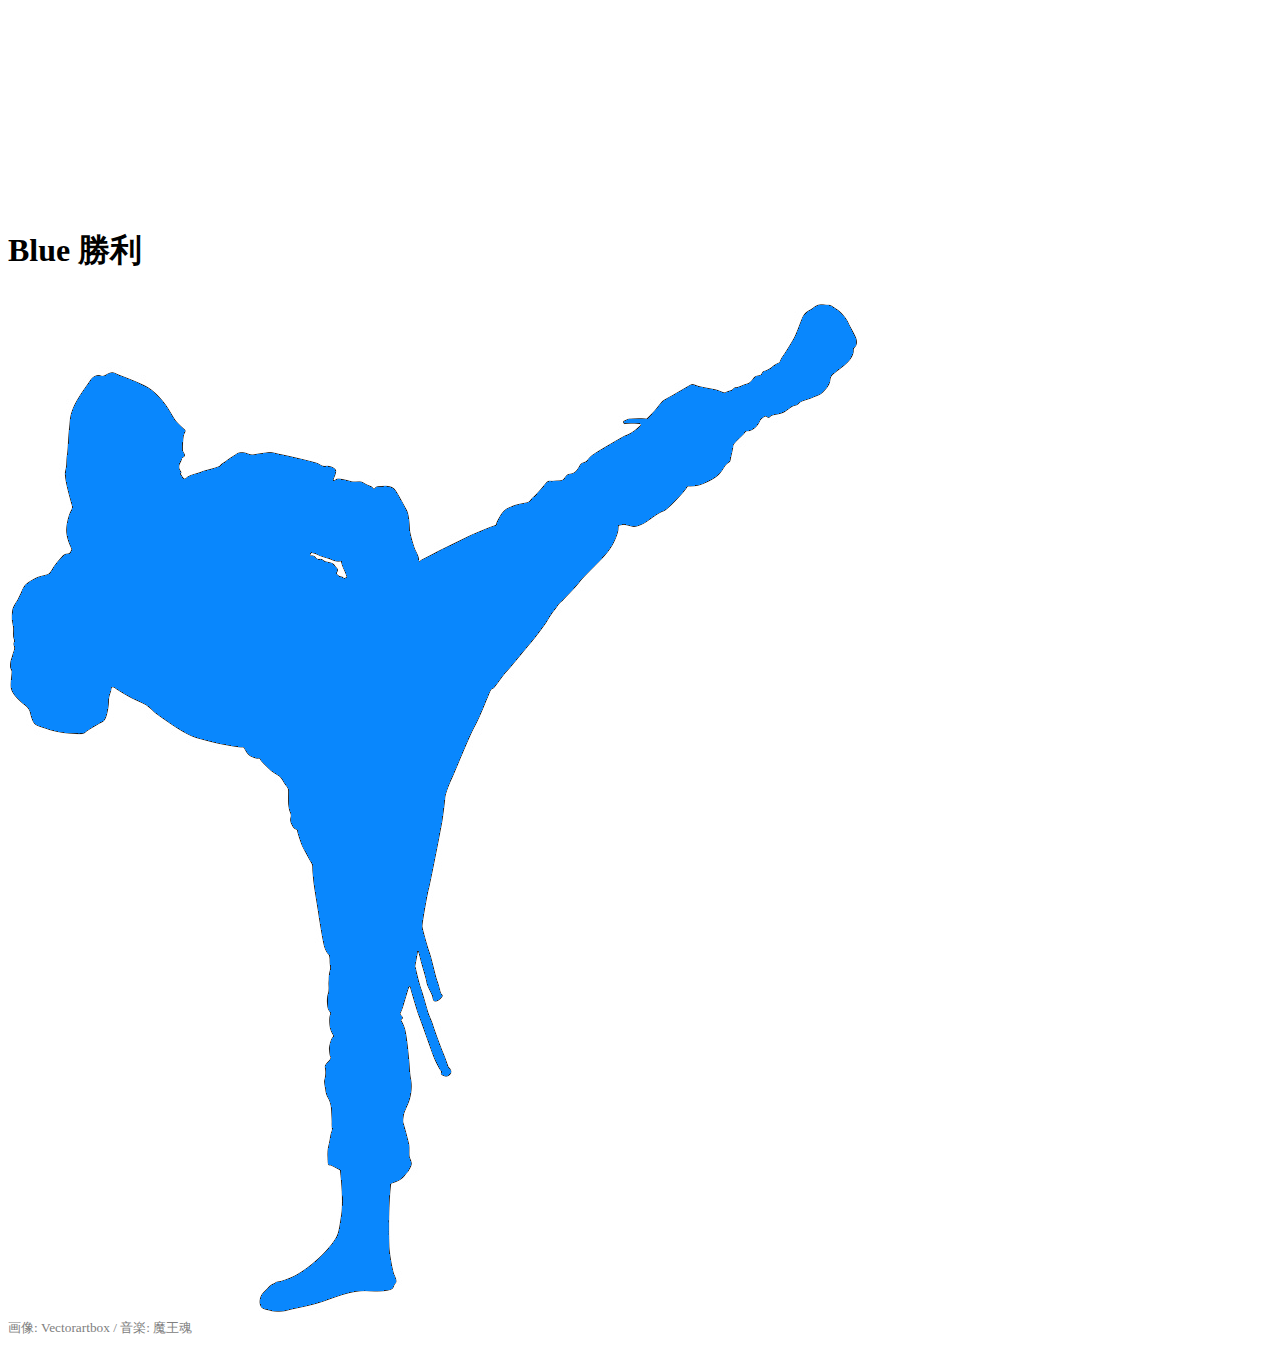
==== slides/bluewin.html @ b16f9ac6 "add win page" ====
<html>
  <head>
    <meta http-equiv="Content-Type" content="text/html; charset=utf-8">
    <script src="https://ajax.googleapis.com/ajax/libs/jquery/1.11.1/jquery.min.js"></script>
    <script src="js/d3.min.js"></script>
    <script src="js/epoch.min.js"></script>
    <link rel="stylesheet" type="text/css" href="css/epoch.min.css">
    <style>
      .gauges .epoch {
        display: inline-block;
      }
    </style>
  </head>
  <body>
    <embed src="sounds/win.mp3" autostart="true" loop="true" height="0" width="0"></embed>
    <div id="area" class="epoch category10" style="height: 200px;"></div>
    <div class="gauges">
      <h1>Blue 勝利</h1>
      <img src="images/ninja_blue.png"/>
    </div>
    <div>
      <small><font color="gray">画像: Vectorartbox / 音楽: 魔王魂</font></small>
    </div>
  </body>
</html>
---- slides/css/epoch.min.css ----
.epoch .axis path,.epoch .axis line{shape-rendering:crispEdges;}.epoch .axis.canvas .tick line{shape-rendering:geometricPrecision;}div#_canvas_css_reference{width:0;height:0;position:absolute;top:-1000px;left:-1000px;}div#_canvas_css_reference svg{position:absolute;width:0;height:0;top:-1000px;left:-1000px;}.epoch{font-family:"Helvetica Neue",Helvetica,Arial,sans-serif;font-size:12pt;}.epoch .axis path,.epoch .axis line{fill:none;stroke:#000;}.epoch .axis .tick text{font-size:9pt;}.epoch .line{fill:none;stroke-width:2px;}.epoch.sparklines .line{stroke-width:1px;}.epoch .area{stroke:none;}.epoch .arc.pie{stroke:#fff;stroke-width:1.5px;}.epoch .arc.pie text{stroke:none;fill:white;font-size:9pt;}.epoch .gauge-labels .value{text-anchor:middle;font-size:140%;fill:#666;}.epoch.gauge-tiny{width:120px;height:90px;}.epoch.gauge-tiny .gauge-labels .value{font-size:80%;}.epoch.gauge-tiny .gauge .arc.outer{stroke-width:2px;}.epoch.gauge-small{width:180px;height:135px;}.epoch.gauge-small .gauge-labels .value{font-size:120%;}.epoch.gauge-small .gauge .arc.outer{stroke-width:3px;}.epoch.gauge-medium{width:240px;height:180px;}.epoch.gauge-medium .gauge .arc.outer{stroke-width:3px;}.epoch.gauge-large{width:320px;height:240px;}.epoch.gauge-large .gauge-labels .value{font-size:180%;}.epoch .gauge .arc.outer{stroke-width:4px;stroke:#666;}.epoch .gauge .arc.inner{stroke-width:1px;stroke:#555;}.epoch .gauge .tick{stroke-width:1px;stroke:#555;}.epoch .gauge .needle{fill:orange;}.epoch .gauge .needle-base{fill:#666;}.epoch div.ref.category1,.epoch.category10 div.ref.category1{background-color:#1f77b4;}.epoch .category1 .line,.epoch.category10 .category1 .line{stroke:#1f77b4;}.epoch .category1 .area,.epoch .category1 .dot,.epoch.category10 .category1 .area,.epoch.category10 .category1 .dot{fill:#1f77b4;stroke:rgba(0, 0, 0, 0);}.epoch .arc.category1 path,.epoch.category10 .arc.category1 path{fill:#1f77b4;}.epoch .bar.category1,.epoch.category10 .bar.category1{fill:#1f77b4;}.epoch div.ref.category2,.epoch.category10 div.ref.category2{background-color:#ff7f0e;}.epoch .category2 .line,.epoch.category10 .category2 .line{stroke:#ff7f0e;}.epoch .category2 .area,.epoch .category2 .dot,.epoch.category10 .category2 .area,.epoch.category10 .category2 .dot{fill:#ff7f0e;stroke:rgba(0, 0, 0, 0);}.epoch .arc.category2 path,.epoch.category10 .arc.category2 path{fill:#ff7f0e;}.epoch .bar.category2,.epoch.category10 .bar.category2{fill:#ff7f0e;}.epoch div.ref.category3,.epoch.category10 div.ref.category3{background-color:#2ca02c;}.epoch .category3 .line,.epoch.category10 .category3 .line{stroke:#2ca02c;}.epoch .category3 .area,.epoch .category3 .dot,.epoch.category10 .category3 .area,.epoch.category10 .category3 .dot{fill:#2ca02c;stroke:rgba(0, 0, 0, 0);}.epoch .arc.category3 path,.epoch.category10 .arc.category3 path{fill:#2ca02c;}.epoch .bar.category3,.epoch.category10 .bar.category3{fill:#2ca02c;}.epoch div.ref.category4,.epoch.category10 div.ref.category4{background-color:#d62728;}.epoch .category4 .line,.epoch.category10 .category4 .line{stroke:#d62728;}.epoch .category4 .area,.epoch .category4 .dot,.epoch.category10 .category4 .area,.epoch.category10 .category4 .dot{fill:#d62728;stroke:rgba(0, 0, 0, 0);}.epoch .arc.category4 path,.epoch.category10 .arc.category4 path{fill:#d62728;}.epoch .bar.category4,.epoch.category10 .bar.category4{fill:#d62728;}.epoch div.ref.category5,.epoch.category10 div.ref.category5{background-color:#9467bd;}.epoch .category5 .line,.epoch.category10 .category5 .line{stroke:#9467bd;}.epoch .category5 .area,.epoch .category5 .dot,.epoch.category10 .category5 .area,.epoch.category10 .category5 .dot{fill:#9467bd;stroke:rgba(0, 0, 0, 0);}.epoch .arc.category5 path,.epoch.category10 .arc.category5 path{fill:#9467bd;}.epoch .bar.category5,.epoch.category10 .bar.category5{fill:#9467bd;}.epoch div.ref.category6,.epoch.category10 div.ref.category6{background-color:#8c564b;}.epoch .category6 .line,.epoch.category10 .category6 .line{stroke:#8c564b;}.epoch .category6 .area,.epoch .category6 .dot,.epoch.category10 .category6 .area,.epoch.category10 .category6 .dot{fill:#8c564b;stroke:rgba(0, 0, 0, 0);}.epoch .arc.category6 path,.epoch.category10 .arc.category6 path{fill:#8c564b;}.epoch .bar.category6,.epoch.category10 .bar.category6{fill:#8c564b;}.epoch div.ref.category7,.epoch.category10 div.ref.category7{background-color:#e377c2;}.epoch .category7 .line,.epoch.category10 .category7 .line{stroke:#e377c2;}.epoch .category7 .area,.epoch .category7 .dot,.epoch.category10 .category7 .area,.epoch.category10 .category7 .dot{fill:#e377c2;stroke:rgba(0, 0, 0, 0);}.epoch .arc.category7 path,.epoch.category10 .arc.category7 path{fill:#e377c2;}.epoch .bar.category7,.epoch.category10 .bar.category7{fill:#e377c2;}.epoch div.ref.category8,.epoch.category10 div.ref.category8{background-color:#7f7f7f;}.epoch .category8 .line,.epoch.category10 .category8 .line{stroke:#7f7f7f;}.epoch .category8 .area,.epoch .category8 .dot,.epoch.category10 .category8 .area,.epoch.category10 .category8 .dot{fill:#7f7f7f;stroke:rgba(0, 0, 0, 0);}.epoch .arc.category8 path,.epoch.category10 .arc.category8 path{fill:#7f7f7f;}.epoch .bar.category8,.epoch.category10 .bar.category8{fill:#7f7f7f;}.epoch div.ref.category9,.epoch.category10 div.ref.category9{background-color:#bcbd22;}.epoch .category9 .line,.epoch.category10 .category9 .line{stroke:#bcbd22;}.epoch .category9 .area,.epoch .category9 .dot,.epoch.category10 .category9 .area,.epoch.category10 .category9 .dot{fill:#bcbd22;stroke:rgba(0, 0, 0, 0);}.epoch .arc.category9 path,.epoch.category10 .arc.category9 path{fill:#bcbd22;}.epoch .bar.category9,.epoch.category10 .bar.category9{fill:#bcbd22;}.epoch div.ref.category10,.epoch.category10 div.ref.category10{background-color:#17becf;}.epoch .category10 .line,.epoch.category10 .category10 .line{stroke:#17becf;}.epoch .category10 .area,.epoch .category10 .dot,.epoch.category10 .category10 .area,.epoch.category10 .category10 .dot{fill:#17becf;stroke:rgba(0, 0, 0, 0);}.epoch .arc.category10 path,.epoch.category10 .arc.category10 path{fill:#17becf;}.epoch .bar.category10,.epoch.category10 .bar.category10{fill:#17becf;}.epoch.category20 div.ref.category1{background-color:#1f77b4;}.epoch.category20 .category1 .line{stroke:#1f77b4;}.epoch.category20 .category1 .area,.epoch.category20 .category1 .dot{fill:#1f77b4;stroke:rgba(0, 0, 0, 0);}.epoch.category20 .arc.category1 path{fill:#1f77b4;}.epoch.category20 .bar.category1{fill:#1f77b4;}.epoch.category20 div.ref.category2{background-color:#aec7e8;}.epoch.category20 .category2 .line{stroke:#aec7e8;}.epoch.category20 .category2 .area,.epoch.category20 .category2 .dot{fill:#aec7e8;stroke:rgba(0, 0, 0, 0);}.epoch.category20 .arc.category2 path{fill:#aec7e8;}.epoch.category20 .bar.category2{fill:#aec7e8;}.epoch.category20 div.ref.category3{background-color:#ff7f0e;}.epoch.category20 .category3 .line{stroke:#ff7f0e;}.epoch.category20 .category3 .area,.epoch.category20 .category3 .dot{fill:#ff7f0e;stroke:rgba(0, 0, 0, 0);}.epoch.category20 .arc.category3 path{fill:#ff7f0e;}.epoch.category20 .bar.category3{fill:#ff7f0e;}.epoch.category20 div.ref.category4{background-color:#ffbb78;}.epoch.category20 .category4 .line{stroke:#ffbb78;}.epoch.category20 .category4 .area,.epoch.category20 .category4 .dot{fill:#ffbb78;stroke:rgba(0, 0, 0, 0);}.epoch.category20 .arc.category4 path{fill:#ffbb78;}.epoch.category20 .bar.category4{fill:#ffbb78;}.epoch.category20 div.ref.category5{background-color:#2ca02c;}.epoch.category20 .category5 .line{stroke:#2ca02c;}.epoch.category20 .category5 .area,.epoch.category20 .category5 .dot{fill:#2ca02c;stroke:rgba(0, 0, 0, 0);}.epoch.category20 .arc.category5 path{fill:#2ca02c;}.epoch.category20 .bar.category5{fill:#2ca02c;}.epoch.category20 div.ref.category6{background-color:#98df8a;}.epoch.category20 .category6 .line{stroke:#98df8a;}.epoch.category20 .category6 .area,.epoch.category20 .category6 .dot{fill:#98df8a;stroke:rgba(0, 0, 0, 0);}.epoch.category20 .arc.category6 path{fill:#98df8a;}.epoch.category20 .bar.category6{fill:#98df8a;}.epoch.category20 div.ref.category7{background-color:#d62728;}.epoch.category20 .category7 .line{stroke:#d62728;}.epoch.category20 .category7 .area,.epoch.category20 .category7 .dot{fill:#d62728;stroke:rgba(0, 0, 0, 0);}.epoch.category20 .arc.category7 path{fill:#d62728;}.epoch.category20 .bar.category7{fill:#d62728;}.epoch.category20 div.ref.category8{background-color:#ff9896;}.epoch.category20 .category8 .line{stroke:#ff9896;}.epoch.category20 .category8 .area,.epoch.category20 .category8 .dot{fill:#ff9896;stroke:rgba(0, 0, 0, 0);}.epoch.category20 .arc.category8 path{fill:#ff9896;}.epoch.category20 .bar.category8{fill:#ff9896;}.epoch.category20 div.ref.category9{background-color:#9467bd;}.epoch.category20 .category9 .line{stroke:#9467bd;}.epoch.category20 .category9 .area,.epoch.category20 .category9 .dot{fill:#9467bd;stroke:rgba(0, 0, 0, 0);}.epoch.category20 .arc.category9 path{fill:#9467bd;}.epoch.category20 .bar.category9{fill:#9467bd;}.epoch.category20 div.ref.category10{background-color:#c5b0d5;}.epoch.category20 .category10 .line{stroke:#c5b0d5;}.epoch.category20 .category10 .area,.epoch.category20 .category10 .dot{fill:#c5b0d5;stroke:rgba(0, 0, 0, 0);}.epoch.category20 .arc.category10 path{fill:#c5b0d5;}.epoch.category20 .bar.category10{fill:#c5b0d5;}.epoch.category20 div.ref.category11{background-color:#8c564b;}.epoch.category20 .category11 .line{stroke:#8c564b;}.epoch.category20 .category11 .area,.epoch.category20 .category11 .dot{fill:#8c564b;stroke:rgba(0, 0, 0, 0);}.epoch.category20 .arc.category11 path{fill:#8c564b;}.epoch.category20 .bar.category11{fill:#8c564b;}.epoch.category20 div.ref.category12{background-color:#c49c94;}.epoch.category20 .category12 .line{stroke:#c49c94;}.epoch.category20 .category12 .area,.epoch.category20 .category12 .dot{fill:#c49c94;stroke:rgba(0, 0, 0, 0);}.epoch.category20 .arc.category12 path{fill:#c49c94;}.epoch.category20 .bar.category12{fill:#c49c94;}.epoch.category20 div.ref.category13{background-color:#e377c2;}.epoch.category20 .category13 .line{stroke:#e377c2;}.epoch.category20 .category13 .area,.epoch.category20 .category13 .dot{fill:#e377c2;stroke:rgba(0, 0, 0, 0);}.epoch.category20 .arc.category13 path{fill:#e377c2;}.epoch.category20 .bar.category13{fill:#e377c2;}.epoch.category20 div.ref.category14{background-color:#f7b6d2;}.epoch.category20 .category14 .line{stroke:#f7b6d2;}.epoch.category20 .category14 .area,.epoch.category20 .category14 .dot{fill:#f7b6d2;stroke:rgba(0, 0, 0, 0);}.epoch.category20 .arc.category14 path{fill:#f7b6d2;}.epoch.category20 .bar.category14{fill:#f7b6d2;}.epoch.category20 div.ref.category15{background-color:#7f7f7f;}.epoch.category20 .category15 .line{stroke:#7f7f7f;}.epoch.category20 .category15 .area,.epoch.category20 .category15 .dot{fill:#7f7f7f;stroke:rgba(0, 0, 0, 0);}.epoch.category20 .arc.category15 path{fill:#7f7f7f;}.epoch.category20 .bar.category15{fill:#7f7f7f;}.epoch.category20 div.ref.category16{background-color:#c7c7c7;}.epoch.category20 .category16 .line{stroke:#c7c7c7;}.epoch.category20 .category16 .area,.epoch.category20 .category16 .dot{fill:#c7c7c7;stroke:rgba(0, 0, 0, 0);}.epoch.category20 .arc.category16 path{fill:#c7c7c7;}.epoch.category20 .bar.category16{fill:#c7c7c7;}.epoch.category20 div.ref.category17{background-color:#bcbd22;}.epoch.category20 .category17 .line{stroke:#bcbd22;}.epoch.category20 .category17 .area,.epoch.category20 .category17 .dot{fill:#bcbd22;stroke:rgba(0, 0, 0, 0);}.epoch.category20 .arc.category17 path{fill:#bcbd22;}.epoch.category20 .bar.category17{fill:#bcbd22;}.epoch.category20 div.ref.category18{background-color:#dbdb8d;}.epoch.category20 .category18 .line{stroke:#dbdb8d;}.epoch.category20 .category18 .area,.epoch.category20 .category18 .dot{fill:#dbdb8d;stroke:rgba(0, 0, 0, 0);}.epoch.category20 .arc.category18 path{fill:#dbdb8d;}.epoch.category20 .bar.category18{fill:#dbdb8d;}.epoch.category20 div.ref.category19{background-color:#17becf;}.epoch.category20 .category19 .line{stroke:#17becf;}.epoch.category20 .category19 .area,.epoch.category20 .category19 .dot{fill:#17becf;stroke:rgba(0, 0, 0, 0);}.epoch.category20 .arc.category19 path{fill:#17becf;}.epoch.category20 .bar.category19{fill:#17becf;}.epoch.category20 div.ref.category20{background-color:#9edae5;}.epoch.category20 .category20 .line{stroke:#9edae5;}.epoch.category20 .category20 .area,.epoch.category20 .category20 .dot{fill:#9edae5;stroke:rgba(0, 0, 0, 0);}.epoch.category20 .arc.category20 path{fill:#9edae5;}.epoch.category20 .bar.category20{fill:#9edae5;}.epoch.category20b div.ref.category1{background-color:#393b79;}.epoch.category20b .category1 .line{stroke:#393b79;}.epoch.category20b .category1 .area,.epoch.category20b .category1 .dot{fill:#393b79;stroke:rgba(0, 0, 0, 0);}.epoch.category20b .arc.category1 path{fill:#393b79;}.epoch.category20b .bar.category1{fill:#393b79;}.epoch.category20b div.ref.category2{background-color:#5254a3;}.epoch.category20b .category2 .line{stroke:#5254a3;}.epoch.category20b .category2 .area,.epoch.category20b .category2 .dot{fill:#5254a3;stroke:rgba(0, 0, 0, 0);}.epoch.category20b .arc.category2 path{fill:#5254a3;}.epoch.category20b .bar.category2{fill:#5254a3;}.epoch.category20b div.ref.category3{background-color:#6b6ecf;}.epoch.category20b .category3 .line{stroke:#6b6ecf;}.epoch.category20b .category3 .area,.epoch.category20b .category3 .dot{fill:#6b6ecf;stroke:rgba(0, 0, 0, 0);}.epoch.category20b .arc.category3 path{fill:#6b6ecf;}.epoch.category20b .bar.category3{fill:#6b6ecf;}.epoch.category20b div.ref.category4{background-color:#9c9ede;}.epoch.category20b .category4 .line{stroke:#9c9ede;}.epoch.category20b .category4 .area,.epoch.category20b .category4 .dot{fill:#9c9ede;stroke:rgba(0, 0, 0, 0);}.epoch.category20b .arc.category4 path{fill:#9c9ede;}.epoch.category20b .bar.category4{fill:#9c9ede;}.epoch.category20b div.ref.category5{background-color:#637939;}.epoch.category20b .category5 .line{stroke:#637939;}.epoch.category20b .category5 .area,.epoch.category20b .category5 .dot{fill:#637939;stroke:rgba(0, 0, 0, 0);}.epoch.category20b .arc.category5 path{fill:#637939;}.epoch.category20b .bar.category5{fill:#637939;}.epoch.category20b div.ref.category6{background-color:#8ca252;}.epoch.category20b .category6 .line{stroke:#8ca252;}.epoch.category20b .category6 .area,.epoch.category20b .category6 .dot{fill:#8ca252;stroke:rgba(0, 0, 0, 0);}.epoch.category20b .arc.category6 path{fill:#8ca252;}.epoch.category20b .bar.category6{fill:#8ca252;}.epoch.category20b div.ref.category7{background-color:#b5cf6b;}.epoch.category20b .category7 .line{stroke:#b5cf6b;}.epoch.category20b .category7 .area,.epoch.category20b .category7 .dot{fill:#b5cf6b;stroke:rgba(0, 0, 0, 0);}.epoch.category20b .arc.category7 path{fill:#b5cf6b;}.epoch.category20b .bar.category7{fill:#b5cf6b;}.epoch.category20b div.ref.category8{background-color:#cedb9c;}.epoch.category20b .category8 .line{stroke:#cedb9c;}.epoch.category20b .category8 .area,.epoch.category20b .category8 .dot{fill:#cedb9c;stroke:rgba(0, 0, 0, 0);}.epoch.category20b .arc.category8 path{fill:#cedb9c;}.epoch.category20b .bar.category8{fill:#cedb9c;}.epoch.category20b div.ref.category9{background-color:#8c6d31;}.epoch.category20b .category9 .line{stroke:#8c6d31;}.epoch.category20b .category9 .area,.epoch.category20b .category9 .dot{fill:#8c6d31;stroke:rgba(0, 0, 0, 0);}.epoch.category20b .arc.category9 path{fill:#8c6d31;}.epoch.category20b .bar.category9{fill:#8c6d31;}.epoch.category20b div.ref.category10{background-color:#bd9e39;}.epoch.category20b .category10 .line{stroke:#bd9e39;}.epoch.category20b .category10 .area,.epoch.category20b .category10 .dot{fill:#bd9e39;stroke:rgba(0, 0, 0, 0);}.epoch.category20b .arc.category10 path{fill:#bd9e39;}.epoch.category20b .bar.category10{fill:#bd9e39;}.epoch.category20b div.ref.category11{background-color:#e7ba52;}.epoch.category20b .category11 .line{stroke:#e7ba52;}.epoch.category20b .category11 .area,.epoch.category20b .category11 .dot{fill:#e7ba52;stroke:rgba(0, 0, 0, 0);}.epoch.category20b .arc.category11 path{fill:#e7ba52;}.epoch.category20b .bar.category11{fill:#e7ba52;}.epoch.category20b div.ref.category12{background-color:#e7cb94;}.epoch.category20b .category12 .line{stroke:#e7cb94;}.epoch.category20b .category12 .area,.epoch.category20b .category12 .dot{fill:#e7cb94;stroke:rgba(0, 0, 0, 0);}.epoch.category20b .arc.category12 path{fill:#e7cb94;}.epoch.category20b .bar.category12{fill:#e7cb94;}.epoch.category20b div.ref.category13{background-color:#843c39;}.epoch.category20b .category13 .line{stroke:#843c39;}.epoch.category20b .category13 .area,.epoch.category20b .category13 .dot{fill:#843c39;stroke:rgba(0, 0, 0, 0);}.epoch.category20b .arc.category13 path{fill:#843c39;}.epoch.category20b .bar.category13{fill:#843c39;}.epoch.category20b div.ref.category14{background-color:#ad494a;}.epoch.category20b .category14 .line{stroke:#ad494a;}.epoch.category20b .category14 .area,.epoch.category20b .category14 .dot{fill:#ad494a;stroke:rgba(0, 0, 0, 0);}.epoch.category20b .arc.category14 path{fill:#ad494a;}.epoch.category20b .bar.category14{fill:#ad494a;}.epoch.category20b div.ref.category15{background-color:#d6616b;}.epoch.category20b .category15 .line{stroke:#d6616b;}.epoch.category20b .category15 .area,.epoch.category20b .category15 .dot{fill:#d6616b;stroke:rgba(0, 0, 0, 0);}.epoch.category20b .arc.category15 path{fill:#d6616b;}.epoch.category20b .bar.category15{fill:#d6616b;}.epoch.category20b div.ref.category16{background-color:#e7969c;}.epoch.category20b .category16 .line{stroke:#e7969c;}.epoch.category20b .category16 .area,.epoch.category20b .category16 .dot{fill:#e7969c;stroke:rgba(0, 0, 0, 0);}.epoch.category20b .arc.category16 path{fill:#e7969c;}.epoch.category20b .bar.category16{fill:#e7969c;}.epoch.category20b div.ref.category17{background-color:#7b4173;}.epoch.category20b .category17 .line{stroke:#7b4173;}.epoch.category20b .category17 .area,.epoch.category20b .category17 .dot{fill:#7b4173;stroke:rgba(0, 0, 0, 0);}.epoch.category20b .arc.category17 path{fill:#7b4173;}.epoch.category20b .bar.category17{fill:#7b4173;}.epoch.category20b div.ref.category18{background-color:#a55194;}.epoch.category20b .category18 .line{stroke:#a55194;}.epoch.category20b .category18 .area,.epoch.category20b .category18 .dot{fill:#a55194;stroke:rgba(0, 0, 0, 0);}.epoch.category20b .arc.category18 path{fill:#a55194;}.epoch.category20b .bar.category18{fill:#a55194;}.epoch.category20b div.ref.category19{background-color:#ce6dbd;}.epoch.category20b .category19 .line{stroke:#ce6dbd;}.epoch.category20b .category19 .area,.epoch.category20b .category19 .dot{fill:#ce6dbd;stroke:rgba(0, 0, 0, 0);}.epoch.category20b .arc.category19 path{fill:#ce6dbd;}.epoch.category20b .bar.category19{fill:#ce6dbd;}.epoch.category20b div.ref.category20{background-color:#de9ed6;}.epoch.category20b .category20 .line{stroke:#de9ed6;}.epoch.category20b .category20 .area,.epoch.category20b .category20 .dot{fill:#de9ed6;stroke:rgba(0, 0, 0, 0);}.epoch.category20b .arc.category20 path{fill:#de9ed6;}.epoch.category20b .bar.category20{fill:#de9ed6;}.epoch.category20c div.ref.category1{background-color:#3182bd;}.epoch.category20c .category1 .line{stroke:#3182bd;}.epoch.category20c .category1 .area,.epoch.category20c .category1 .dot{fill:#3182bd;stroke:rgba(0, 0, 0, 0);}.epoch.category20c .arc.category1 path{fill:#3182bd;}.epoch.category20c .bar.category1{fill:#3182bd;}.epoch.category20c div.ref.category2{background-color:#6baed6;}.epoch.category20c .category2 .line{stroke:#6baed6;}.epoch.category20c .category2 .area,.epoch.category20c .category2 .dot{fill:#6baed6;stroke:rgba(0, 0, 0, 0);}.epoch.category20c .arc.category2 path{fill:#6baed6;}.epoch.category20c .bar.category2{fill:#6baed6;}.epoch.category20c div.ref.category3{background-color:#9ecae1;}.epoch.category20c .category3 .line{stroke:#9ecae1;}.epoch.category20c .category3 .area,.epoch.category20c .category3 .dot{fill:#9ecae1;stroke:rgba(0, 0, 0, 0);}.epoch.category20c .arc.category3 path{fill:#9ecae1;}.epoch.category20c .bar.category3{fill:#9ecae1;}.epoch.category20c div.ref.category4{background-color:#c6dbef;}.epoch.category20c .category4 .line{stroke:#c6dbef;}.epoch.category20c .category4 .area,.epoch.category20c .category4 .dot{fill:#c6dbef;stroke:rgba(0, 0, 0, 0);}.epoch.category20c .arc.category4 path{fill:#c6dbef;}.epoch.category20c .bar.category4{fill:#c6dbef;}.epoch.category20c div.ref.category5{background-color:#e6550d;}.epoch.category20c .category5 .line{stroke:#e6550d;}.epoch.category20c .category5 .area,.epoch.category20c .category5 .dot{fill:#e6550d;stroke:rgba(0, 0, 0, 0);}.epoch.category20c .arc.category5 path{fill:#e6550d;}.epoch.category20c .bar.category5{fill:#e6550d;}.epoch.category20c div.ref.category6{background-color:#fd8d3c;}.epoch.category20c .category6 .line{stroke:#fd8d3c;}.epoch.category20c .category6 .area,.epoch.category20c .category6 .dot{fill:#fd8d3c;stroke:rgba(0, 0, 0, 0);}.epoch.category20c .arc.category6 path{fill:#fd8d3c;}.epoch.category20c .bar.category6{fill:#fd8d3c;}.epoch.category20c div.ref.category7{background-color:#fdae6b;}.epoch.category20c .category7 .line{stroke:#fdae6b;}.epoch.category20c .category7 .area,.epoch.category20c .category7 .dot{fill:#fdae6b;stroke:rgba(0, 0, 0, 0);}.epoch.category20c .arc.category7 path{fill:#fdae6b;}.epoch.category20c .bar.category7{fill:#fdae6b;}.epoch.category20c div.ref.category8{background-color:#fdd0a2;}.epoch.category20c .category8 .line{stroke:#fdd0a2;}.epoch.category20c .category8 .area,.epoch.category20c .category8 .dot{fill:#fdd0a2;stroke:rgba(0, 0, 0, 0);}.epoch.category20c .arc.category8 path{fill:#fdd0a2;}.epoch.category20c .bar.category8{fill:#fdd0a2;}.epoch.category20c div.ref.category9{background-color:#31a354;}.epoch.category20c .category9 .line{stroke:#31a354;}.epoch.category20c .category9 .area,.epoch.category20c .category9 .dot{fill:#31a354;stroke:rgba(0, 0, 0, 0);}.epoch.category20c .arc.category9 path{fill:#31a354;}.epoch.category20c .bar.category9{fill:#31a354;}.epoch.category20c div.ref.category10{background-color:#74c476;}.epoch.category20c .category10 .line{stroke:#74c476;}.epoch.category20c .category10 .area,.epoch.category20c .category10 .dot{fill:#74c476;stroke:rgba(0, 0, 0, 0);}.epoch.category20c .arc.category10 path{fill:#74c476;}.epoch.category20c .bar.category10{fill:#74c476;}.epoch.category20c div.ref.category11{background-color:#a1d99b;}.epoch.category20c .category11 .line{stroke:#a1d99b;}.epoch.category20c .category11 .area,.epoch.category20c .category11 .dot{fill:#a1d99b;stroke:rgba(0, 0, 0, 0);}.epoch.category20c .arc.category11 path{fill:#a1d99b;}.epoch.category20c .bar.category11{fill:#a1d99b;}.epoch.category20c div.ref.category12{background-color:#c7e9c0;}.epoch.category20c .category12 .line{stroke:#c7e9c0;}.epoch.category20c .category12 .area,.epoch.category20c .category12 .dot{fill:#c7e9c0;stroke:rgba(0, 0, 0, 0);}.epoch.category20c .arc.category12 path{fill:#c7e9c0;}.epoch.category20c .bar.category12{fill:#c7e9c0;}.epoch.category20c div.ref.category13{background-color:#756bb1;}.epoch.category20c .category13 .line{stroke:#756bb1;}.epoch.category20c .category13 .area,.epoch.category20c .category13 .dot{fill:#756bb1;stroke:rgba(0, 0, 0, 0);}.epoch.category20c .arc.category13 path{fill:#756bb1;}.epoch.category20c .bar.category13{fill:#756bb1;}.epoch.category20c div.ref.category14{background-color:#9e9ac8;}.epoch.category20c .category14 .line{stroke:#9e9ac8;}.epoch.category20c .category14 .area,.epoch.category20c .category14 .dot{fill:#9e9ac8;stroke:rgba(0, 0, 0, 0);}.epoch.category20c .arc.category14 path{fill:#9e9ac8;}.epoch.category20c .bar.category14{fill:#9e9ac8;}.epoch.category20c div.ref.category15{background-color:#bcbddc;}.epoch.category20c .category15 .line{stroke:#bcbddc;}.epoch.category20c .category15 .area,.epoch.category20c .category15 .dot{fill:#bcbddc;stroke:rgba(0, 0, 0, 0);}.epoch.category20c .arc.category15 path{fill:#bcbddc;}.epoch.category20c .bar.category15{fill:#bcbddc;}.epoch.category20c div.ref.category16{background-color:#dadaeb;}.epoch.category20c .category16 .line{stroke:#dadaeb;}.epoch.category20c .category16 .area,.epoch.category20c .category16 .dot{fill:#dadaeb;stroke:rgba(0, 0, 0, 0);}.epoch.category20c .arc.category16 path{fill:#dadaeb;}.epoch.category20c .bar.category16{fill:#dadaeb;}.epoch.category20c div.ref.category17{background-color:#636363;}.epoch.category20c .category17 .line{stroke:#636363;}.epoch.category20c .category17 .area,.epoch.category20c .category17 .dot{fill:#636363;stroke:rgba(0, 0, 0, 0);}.epoch.category20c .arc.category17 path{fill:#636363;}.epoch.category20c .bar.category17{fill:#636363;}.epoch.category20c div.ref.category18{background-color:#969696;}.epoch.category20c .category18 .line{stroke:#969696;}.epoch.category20c .category18 .area,.epoch.category20c .category18 .dot{fill:#969696;stroke:rgba(0, 0, 0, 0);}.epoch.category20c .arc.category18 path{fill:#969696;}.epoch.category20c .bar.category18{fill:#969696;}.epoch.category20c div.ref.category19{background-color:#bdbdbd;}.epoch.category20c .category19 .line{stroke:#bdbdbd;}.epoch.category20c .category19 .area,.epoch.category20c .category19 .dot{fill:#bdbdbd;stroke:rgba(0, 0, 0, 0);}.epoch.category20c .arc.category19 path{fill:#bdbdbd;}.epoch.category20c .bar.category19{fill:#bdbdbd;}.epoch.category20c div.ref.category20{background-color:#d9d9d9;}.epoch.category20c .category20 .line{stroke:#d9d9d9;}.epoch.category20c .category20 .area,.epoch.category20c .category20 .dot{fill:#d9d9d9;stroke:rgba(0, 0, 0, 0);}.epoch.category20c .arc.category20 path{fill:#d9d9d9;}.epoch.category20c .bar.category20{fill:#d9d9d9;}.epoch .category1 .bucket,.epoch.heatmap5 .category1 .bucket{fill:#1f77b4;}.epoch .category2 .bucket,.epoch.heatmap5 .category2 .bucket{fill:#2ca02c;}.epoch .category3 .bucket,.epoch.heatmap5 .category3 .bucket{fill:#d62728;}.epoch .category4 .bucket,.epoch.heatmap5 .category4 .bucket{fill:#8c564b;}.epoch .category5 .bucket,.epoch.heatmap5 .category5 .bucket{fill:#7f7f7f;}.epoch-theme-dark .epoch .axis path,.epoch-theme-dark .epoch .axis line{stroke:#d0d0d0;}.epoch-theme-dark .epoch .axis .tick text{fill:#d0d0d0;}.epoch-theme-dark .arc.pie{stroke:#333;}.epoch-theme-dark .arc.pie text{fill:#333;}.epoch-theme-dark .epoch .gauge-labels .value{fill:#BBB;}.epoch-theme-dark .epoch .gauge .arc.outer{stroke:#999;}.epoch-theme-dark .epoch .gauge .arc.inner{stroke:#AAA;}.epoch-theme-dark .epoch .gauge .tick{stroke:#AAA;}.epoch-theme-dark .epoch .gauge .needle{fill:#F3DE88;}.epoch-theme-dark .epoch .gauge .needle-base{fill:#999;}.epoch-theme-dark .epoch div.ref.category1,.epoch-theme-dark .epoch.category10 div.ref.category1{background-color:#909CFF;}.epoch-theme-dark .epoch .category1 .line,.epoch-theme-dark .epoch.category10 .category1 .line{stroke:#909CFF;}.epoch-theme-dark .epoch .category1 .area,.epoch-theme-dark .epoch .category1 .dot,.epoch-theme-dark .epoch.category10 .category1 .area,.epoch-theme-dark .epoch.category10 .category1 .dot{fill:#909CFF;stroke:rgba(0, 0, 0, 0);}.epoch-theme-dark .epoch .arc.category1 path,.epoch-theme-dark .epoch.category10 .arc.category1 path{fill:#909CFF;}.epoch-theme-dark .epoch .bar.category1,.epoch-theme-dark .epoch.category10 .bar.category1{fill:#909CFF;}.epoch-theme-dark .epoch div.ref.category2,.epoch-theme-dark .epoch.category10 div.ref.category2{background-color:#FFAC89;}.epoch-theme-dark .epoch .category2 .line,.epoch-theme-dark .epoch.category10 .category2 .line{stroke:#FFAC89;}.epoch-theme-dark .epoch .category2 .area,.epoch-theme-dark .epoch .category2 .dot,.epoch-theme-dark .epoch.category10 .category2 .area,.epoch-theme-dark .epoch.category10 .category2 .dot{fill:#FFAC89;stroke:rgba(0, 0, 0, 0);}.epoch-theme-dark .epoch .arc.category2 path,.epoch-theme-dark .epoch.category10 .arc.category2 path{fill:#FFAC89;}.epoch-theme-dark .epoch .bar.category2,.epoch-theme-dark .epoch.category10 .bar.category2{fill:#FFAC89;}.epoch-theme-dark .epoch div.ref.category3,.epoch-theme-dark .epoch.category10 div.ref.category3{background-color:#E889E8;}.epoch-theme-dark .epoch .category3 .line,.epoch-theme-dark .epoch.category10 .category3 .line{stroke:#E889E8;}.epoch-theme-dark .epoch .category3 .area,.epoch-theme-dark .epoch .category3 .dot,.epoch-theme-dark .epoch.category10 .category3 .area,.epoch-theme-dark .epoch.category10 .category3 .dot{fill:#E889E8;stroke:rgba(0, 0, 0, 0);}.epoch-theme-dark .epoch .arc.category3 path,.epoch-theme-dark .epoch.category10 .arc.category3 path{fill:#E889E8;}.epoch-theme-dark .epoch .bar.category3,.epoch-theme-dark .epoch.category10 .bar.category3{fill:#E889E8;}.epoch-theme-dark .epoch div.ref.category4,.epoch-theme-dark .epoch.category10 div.ref.category4{background-color:#78E8D3;}.epoch-theme-dark .epoch .category4 .line,.epoch-theme-dark .epoch.category10 .category4 .line{stroke:#78E8D3;}.epoch-theme-dark .epoch .category4 .area,.epoch-theme-dark .epoch .category4 .dot,.epoch-theme-dark .epoch.category10 .category4 .area,.epoch-theme-dark .epoch.category10 .category4 .dot{fill:#78E8D3;stroke:rgba(0, 0, 0, 0);}.epoch-theme-dark .epoch .arc.category4 path,.epoch-theme-dark .epoch.category10 .arc.category4 path{fill:#78E8D3;}.epoch-theme-dark .epoch .bar.category4,.epoch-theme-dark .epoch.category10 .bar.category4{fill:#78E8D3;}.epoch-theme-dark .epoch div.ref.category5,.epoch-theme-dark .epoch.category10 div.ref.category5{background-color:#C2FF97;}.epoch-theme-dark .epoch .category5 .line,.epoch-theme-dark .epoch.category10 .category5 .line{stroke:#C2FF97;}.epoch-theme-dark .epoch .category5 .area,.epoch-theme-dark .epoch .category5 .dot,.epoch-theme-dark .epoch.category10 .category5 .area,.epoch-theme-dark .epoch.category10 .category5 .dot{fill:#C2FF97;stroke:rgba(0, 0, 0, 0);}.epoch-theme-dark .epoch .arc.category5 path,.epoch-theme-dark .epoch.category10 .arc.category5 path{fill:#C2FF97;}.epoch-theme-dark .epoch .bar.category5,.epoch-theme-dark .epoch.category10 .bar.category5{fill:#C2FF97;}.epoch-theme-dark .epoch div.ref.category6,.epoch-theme-dark .epoch.category10 div.ref.category6{background-color:#B7BCD1;}.epoch-theme-dark .epoch .category6 .line,.epoch-theme-dark .epoch.category10 .category6 .line{stroke:#B7BCD1;}.epoch-theme-dark .epoch .category6 .area,.epoch-theme-dark .epoch .category6 .dot,.epoch-theme-dark .epoch.category10 .category6 .area,.epoch-theme-dark .epoch.category10 .category6 .dot{fill:#B7BCD1;stroke:rgba(0, 0, 0, 0);}.epoch-theme-dark .epoch .arc.category6 path,.epoch-theme-dark .epoch.category10 .arc.category6 path{fill:#B7BCD1;}.epoch-theme-dark .epoch .bar.category6,.epoch-theme-dark .epoch.category10 .bar.category6{fill:#B7BCD1;}.epoch-theme-dark .epoch div.ref.category7,.epoch-theme-dark .epoch.category10 div.ref.category7{background-color:#FF857F;}.epoch-theme-dark .epoch .category7 .line,.epoch-theme-dark .epoch.category10 .category7 .line{stroke:#FF857F;}.epoch-theme-dark .epoch .category7 .area,.epoch-theme-dark .epoch .category7 .dot,.epoch-theme-dark .epoch.category10 .category7 .area,.epoch-theme-dark .epoch.category10 .category7 .dot{fill:#FF857F;stroke:rgba(0, 0, 0, 0);}.epoch-theme-dark .epoch .arc.category7 path,.epoch-theme-dark .epoch.category10 .arc.category7 path{fill:#FF857F;}.epoch-theme-dark .epoch .bar.category7,.epoch-theme-dark .epoch.category10 .bar.category7{fill:#FF857F;}.epoch-theme-dark .epoch div.ref.category8,.epoch-theme-dark .epoch.category10 div.ref.category8{background-color:#F3DE88;}.epoch-theme-dark .epoch .category8 .line,.epoch-theme-dark .epoch.category10 .category8 .line{stroke:#F3DE88;}.epoch-theme-dark .epoch .category8 .area,.epoch-theme-dark .epoch .category8 .dot,.epoch-theme-dark .epoch.category10 .category8 .area,.epoch-theme-dark .epoch.category10 .category8 .dot{fill:#F3DE88;stroke:rgba(0, 0, 0, 0);}.epoch-theme-dark .epoch .arc.category8 path,.epoch-theme-dark .epoch.category10 .arc.category8 path{fill:#F3DE88;}.epoch-theme-dark .epoch .bar.category8,.epoch-theme-dark .epoch.category10 .bar.category8{fill:#F3DE88;}.epoch-theme-dark .epoch div.ref.category9,.epoch-theme-dark .epoch.category10 div.ref.category9{background-color:#C9935E;}.epoch-theme-dark .epoch .category9 .line,.epoch-theme-dark .epoch.category10 .category9 .line{stroke:#C9935E;}.epoch-theme-dark .epoch .category9 .area,.epoch-theme-dark .epoch .category9 .dot,.epoch-theme-dark .epoch.category10 .category9 .area,.epoch-theme-dark .epoch.category10 .category9 .dot{fill:#C9935E;stroke:rgba(0, 0, 0, 0);}.epoch-theme-dark .epoch .arc.category9 path,.epoch-theme-dark .epoch.category10 .arc.category9 path{fill:#C9935E;}.epoch-theme-dark .epoch .bar.category9,.epoch-theme-dark .epoch.category10 .bar.category9{fill:#C9935E;}.epoch-theme-dark .epoch div.ref.category10,.epoch-theme-dark .epoch.category10 div.ref.category10{background-color:#A488FF;}.epoch-theme-dark .epoch .category10 .line,.epoch-theme-dark .epoch.category10 .category10 .line{stroke:#A488FF;}.epoch-theme-dark .epoch .category10 .area,.epoch-theme-dark .epoch .category10 .dot,.epoch-theme-dark .epoch.category10 .category10 .area,.epoch-theme-dark .epoch.category10 .category10 .dot{fill:#A488FF;stroke:rgba(0, 0, 0, 0);}.epoch-theme-dark .epoch .arc.category10 path,.epoch-theme-dark .epoch.category10 .arc.category10 path{fill:#A488FF;}.epoch-theme-dark .epoch .bar.category10,.epoch-theme-dark .epoch.category10 .bar.category10{fill:#A488FF;}.epoch-theme-dark .epoch.category20 div.ref.category1{background-color:#909CFF;}.epoch-theme-dark .epoch.category20 .category1 .line{stroke:#909CFF;}.epoch-theme-dark .epoch.category20 .category1 .area,.epoch-theme-dark .epoch.category20 .category1 .dot{fill:#909CFF;stroke:rgba(0, 0, 0, 0);}.epoch-theme-dark .epoch.category20 .arc.category1 path{fill:#909CFF;}.epoch-theme-dark .epoch.category20 .bar.category1{fill:#909CFF;}.epoch-theme-dark .epoch.category20 div.ref.category2{background-color:#626AAD;}.epoch-theme-dark .epoch.category20 .category2 .line{stroke:#626AAD;}.epoch-theme-dark .epoch.category20 .category2 .area,.epoch-theme-dark .epoch.category20 .category2 .dot{fill:#626AAD;stroke:rgba(0, 0, 0, 0);}.epoch-theme-dark .epoch.category20 .arc.category2 path{fill:#626AAD;}.epoch-theme-dark .epoch.category20 .bar.category2{fill:#626AAD;}.epoch-theme-dark .epoch.category20 div.ref.category3{background-color:#FFAC89;}.epoch-theme-dark .epoch.category20 .category3 .line{stroke:#FFAC89;}.epoch-theme-dark .epoch.category20 .category3 .area,.epoch-theme-dark .epoch.category20 .category3 .dot{fill:#FFAC89;stroke:rgba(0, 0, 0, 0);}.epoch-theme-dark .epoch.category20 .arc.category3 path{fill:#FFAC89;}.epoch-theme-dark .epoch.category20 .bar.category3{fill:#FFAC89;}.epoch-theme-dark .epoch.category20 div.ref.category4{background-color:#BD7F66;}.epoch-theme-dark .epoch.category20 .category4 .line{stroke:#BD7F66;}.epoch-theme-dark .epoch.category20 .category4 .area,.epoch-theme-dark .epoch.category20 .category4 .dot{fill:#BD7F66;stroke:rgba(0, 0, 0, 0);}.epoch-theme-dark .epoch.category20 .arc.category4 path{fill:#BD7F66;}.epoch-theme-dark .epoch.category20 .bar.category4{fill:#BD7F66;}.epoch-theme-dark .epoch.category20 div.ref.category5{background-color:#E889E8;}.epoch-theme-dark .epoch.category20 .category5 .line{stroke:#E889E8;}.epoch-theme-dark .epoch.category20 .category5 .area,.epoch-theme-dark .epoch.category20 .category5 .dot{fill:#E889E8;stroke:rgba(0, 0, 0, 0);}.epoch-theme-dark .epoch.category20 .arc.category5 path{fill:#E889E8;}.epoch-theme-dark .epoch.category20 .bar.category5{fill:#E889E8;}.epoch-theme-dark .epoch.category20 div.ref.category6{background-color:#995A99;}.epoch-theme-dark .epoch.category20 .category6 .line{stroke:#995A99;}.epoch-theme-dark .epoch.category20 .category6 .area,.epoch-theme-dark .epoch.category20 .category6 .dot{fill:#995A99;stroke:rgba(0, 0, 0, 0);}.epoch-theme-dark .epoch.category20 .arc.category6 path{fill:#995A99;}.epoch-theme-dark .epoch.category20 .bar.category6{fill:#995A99;}.epoch-theme-dark .epoch.category20 div.ref.category7{background-color:#78E8D3;}.epoch-theme-dark .epoch.category20 .category7 .line{stroke:#78E8D3;}.epoch-theme-dark .epoch.category20 .category7 .area,.epoch-theme-dark .epoch.category20 .category7 .dot{fill:#78E8D3;stroke:rgba(0, 0, 0, 0);}.epoch-theme-dark .epoch.category20 .arc.category7 path{fill:#78E8D3;}.epoch-theme-dark .epoch.category20 .bar.category7{fill:#78E8D3;}.epoch-theme-dark .epoch.category20 div.ref.category8{background-color:#4F998C;}.epoch-theme-dark .epoch.category20 .category8 .line{stroke:#4F998C;}.epoch-theme-dark .epoch.category20 .category8 .area,.epoch-theme-dark .epoch.category20 .category8 .dot{fill:#4F998C;stroke:rgba(0, 0, 0, 0);}.epoch-theme-dark .epoch.category20 .arc.category8 path{fill:#4F998C;}.epoch-theme-dark .epoch.category20 .bar.category8{fill:#4F998C;}.epoch-theme-dark .epoch.category20 div.ref.category9{background-color:#C2FF97;}.epoch-theme-dark .epoch.category20 .category9 .line{stroke:#C2FF97;}.epoch-theme-dark .epoch.category20 .category9 .area,.epoch-theme-dark .epoch.category20 .category9 .dot{fill:#C2FF97;stroke:rgba(0, 0, 0, 0);}.epoch-theme-dark .epoch.category20 .arc.category9 path{fill:#C2FF97;}.epoch-theme-dark .epoch.category20 .bar.category9{fill:#C2FF97;}.epoch-theme-dark .epoch.category20 div.ref.category10{background-color:#789E5E;}.epoch-theme-dark .epoch.category20 .category10 .line{stroke:#789E5E;}.epoch-theme-dark .epoch.category20 .category10 .area,.epoch-theme-dark .epoch.category20 .category10 .dot{fill:#789E5E;stroke:rgba(0, 0, 0, 0);}.epoch-theme-dark .epoch.category20 .arc.category10 path{fill:#789E5E;}.epoch-theme-dark .epoch.category20 .bar.category10{fill:#789E5E;}.epoch-theme-dark .epoch.category20 div.ref.category11{background-color:#B7BCD1;}.epoch-theme-dark .epoch.category20 .category11 .line{stroke:#B7BCD1;}.epoch-theme-dark .epoch.category20 .category11 .area,.epoch-theme-dark .epoch.category20 .category11 .dot{fill:#B7BCD1;stroke:rgba(0, 0, 0, 0);}.epoch-theme-dark .epoch.category20 .arc.category11 path{fill:#B7BCD1;}.epoch-theme-dark .epoch.category20 .bar.category11{fill:#B7BCD1;}.epoch-theme-dark .epoch.category20 div.ref.category12{background-color:#7F8391;}.epoch-theme-dark .epoch.category20 .category12 .line{stroke:#7F8391;}.epoch-theme-dark .epoch.category20 .category12 .area,.epoch-theme-dark .epoch.category20 .category12 .dot{fill:#7F8391;stroke:rgba(0, 0, 0, 0);}.epoch-theme-dark .epoch.category20 .arc.category12 path{fill:#7F8391;}.epoch-theme-dark .epoch.category20 .bar.category12{fill:#7F8391;}.epoch-theme-dark .epoch.category20 div.ref.category13{background-color:#CCB889;}.epoch-theme-dark .epoch.category20 .category13 .line{stroke:#CCB889;}.epoch-theme-dark .epoch.category20 .category13 .area,.epoch-theme-dark .epoch.category20 .category13 .dot{fill:#CCB889;stroke:rgba(0, 0, 0, 0);}.epoch-theme-dark .epoch.category20 .arc.category13 path{fill:#CCB889;}.epoch-theme-dark .epoch.category20 .bar.category13{fill:#CCB889;}.epoch-theme-dark .epoch.category20 div.ref.category14{background-color:#A1906B;}.epoch-theme-dark .epoch.category20 .category14 .line{stroke:#A1906B;}.epoch-theme-dark .epoch.category20 .category14 .area,.epoch-theme-dark .epoch.category20 .category14 .dot{fill:#A1906B;stroke:rgba(0, 0, 0, 0);}.epoch-theme-dark .epoch.category20 .arc.category14 path{fill:#A1906B;}.epoch-theme-dark .epoch.category20 .bar.category14{fill:#A1906B;}.epoch-theme-dark .epoch.category20 div.ref.category15{background-color:#F3DE88;}.epoch-theme-dark .epoch.category20 .category15 .line{stroke:#F3DE88;}.epoch-theme-dark .epoch.category20 .category15 .area,.epoch-theme-dark .epoch.category20 .category15 .dot{fill:#F3DE88;stroke:rgba(0, 0, 0, 0);}.epoch-theme-dark .epoch.category20 .arc.category15 path{fill:#F3DE88;}.epoch-theme-dark .epoch.category20 .bar.category15{fill:#F3DE88;}.epoch-theme-dark .epoch.category20 div.ref.category16{background-color:#A89A5E;}.epoch-theme-dark .epoch.category20 .category16 .line{stroke:#A89A5E;}.epoch-theme-dark .epoch.category20 .category16 .area,.epoch-theme-dark .epoch.category20 .category16 .dot{fill:#A89A5E;stroke:rgba(0, 0, 0, 0);}.epoch-theme-dark .epoch.category20 .arc.category16 path{fill:#A89A5E;}.epoch-theme-dark .epoch.category20 .bar.category16{fill:#A89A5E;}.epoch-theme-dark .epoch.category20 div.ref.category17{background-color:#FF857F;}.epoch-theme-dark .epoch.category20 .category17 .line{stroke:#FF857F;}.epoch-theme-dark .epoch.category20 .category17 .area,.epoch-theme-dark .epoch.category20 .category17 .dot{fill:#FF857F;stroke:rgba(0, 0, 0, 0);}.epoch-theme-dark .epoch.category20 .arc.category17 path{fill:#FF857F;}.epoch-theme-dark .epoch.category20 .bar.category17{fill:#FF857F;}.epoch-theme-dark .epoch.category20 div.ref.category18{background-color:#BA615D;}.epoch-theme-dark .epoch.category20 .category18 .line{stroke:#BA615D;}.epoch-theme-dark .epoch.category20 .category18 .area,.epoch-theme-dark .epoch.category20 .category18 .dot{fill:#BA615D;stroke:rgba(0, 0, 0, 0);}.epoch-theme-dark .epoch.category20 .arc.category18 path{fill:#BA615D;}.epoch-theme-dark .epoch.category20 .bar.category18{fill:#BA615D;}.epoch-theme-dark .epoch.category20 div.ref.category19{background-color:#A488FF;}.epoch-theme-dark .epoch.category20 .category19 .line{stroke:#A488FF;}.epoch-theme-dark .epoch.category20 .category19 .area,.epoch-theme-dark .epoch.category20 .category19 .dot{fill:#A488FF;stroke:rgba(0, 0, 0, 0);}.epoch-theme-dark .epoch.category20 .arc.category19 path{fill:#A488FF;}.epoch-theme-dark .epoch.category20 .bar.category19{fill:#A488FF;}.epoch-theme-dark .epoch.category20 div.ref.category20{background-color:#7662B8;}.epoch-theme-dark .epoch.category20 .category20 .line{stroke:#7662B8;}.epoch-theme-dark .epoch.category20 .category20 .area,.epoch-theme-dark .epoch.category20 .category20 .dot{fill:#7662B8;stroke:rgba(0, 0, 0, 0);}.epoch-theme-dark .epoch.category20 .arc.category20 path{fill:#7662B8;}.epoch-theme-dark .epoch.category20 .bar.category20{fill:#7662B8;}.epoch-theme-dark .epoch.category20b div.ref.category1{background-color:#909CFF;}.epoch-theme-dark .epoch.category20b .category1 .line{stroke:#909CFF;}.epoch-theme-dark .epoch.category20b .category1 .area,.epoch-theme-dark .epoch.category20b .category1 .dot{fill:#909CFF;stroke:rgba(0, 0, 0, 0);}.epoch-theme-dark .epoch.category20b .arc.category1 path{fill:#909CFF;}.epoch-theme-dark .epoch.category20b .bar.category1{fill:#909CFF;}.epoch-theme-dark .epoch.category20b div.ref.category2{background-color:#7680D1;}.epoch-theme-dark .epoch.category20b .category2 .line{stroke:#7680D1;}.epoch-theme-dark .epoch.category20b .category2 .area,.epoch-theme-dark .epoch.category20b .category2 .dot{fill:#7680D1;stroke:rgba(0, 0, 0, 0);}.epoch-theme-dark .epoch.category20b .arc.category2 path{fill:#7680D1;}.epoch-theme-dark .epoch.category20b .bar.category2{fill:#7680D1;}.epoch-theme-dark .epoch.category20b div.ref.category3{background-color:#656DB2;}.epoch-theme-dark .epoch.category20b .category3 .line{stroke:#656DB2;}.epoch-theme-dark .epoch.category20b .category3 .area,.epoch-theme-dark .epoch.category20b .category3 .dot{fill:#656DB2;stroke:rgba(0, 0, 0, 0);}.epoch-theme-dark .epoch.category20b .arc.category3 path{fill:#656DB2;}.epoch-theme-dark .epoch.category20b .bar.category3{fill:#656DB2;}.epoch-theme-dark .epoch.category20b div.ref.category4{background-color:#525992;}.epoch-theme-dark .epoch.category20b .category4 .line{stroke:#525992;}.epoch-theme-dark .epoch.category20b .category4 .area,.epoch-theme-dark .epoch.category20b .category4 .dot{fill:#525992;stroke:rgba(0, 0, 0, 0);}.epoch-theme-dark .epoch.category20b .arc.category4 path{fill:#525992;}.epoch-theme-dark .epoch.category20b .bar.category4{fill:#525992;}.epoch-theme-dark .epoch.category20b div.ref.category5{background-color:#FFAC89;}.epoch-theme-dark .epoch.category20b .category5 .line{stroke:#FFAC89;}.epoch-theme-dark .epoch.category20b .category5 .area,.epoch-theme-dark .epoch.category20b .category5 .dot{fill:#FFAC89;stroke:rgba(0, 0, 0, 0);}.epoch-theme-dark .epoch.category20b .arc.category5 path{fill:#FFAC89;}.epoch-theme-dark .epoch.category20b .bar.category5{fill:#FFAC89;}.epoch-theme-dark .epoch.category20b div.ref.category6{background-color:#D18D71;}.epoch-theme-dark .epoch.category20b .category6 .line{stroke:#D18D71;}.epoch-theme-dark .epoch.category20b .category6 .area,.epoch-theme-dark .epoch.category20b .category6 .dot{fill:#D18D71;stroke:rgba(0, 0, 0, 0);}.epoch-theme-dark .epoch.category20b .arc.category6 path{fill:#D18D71;}.epoch-theme-dark .epoch.category20b .bar.category6{fill:#D18D71;}.epoch-theme-dark .epoch.category20b div.ref.category7{background-color:#AB735C;}.epoch-theme-dark .epoch.category20b .category7 .line{stroke:#AB735C;}.epoch-theme-dark .epoch.category20b .category7 .area,.epoch-theme-dark .epoch.category20b .category7 .dot{fill:#AB735C;stroke:rgba(0, 0, 0, 0);}.epoch-theme-dark .epoch.category20b .arc.category7 path{fill:#AB735C;}.epoch-theme-dark .epoch.category20b .bar.category7{fill:#AB735C;}.epoch-theme-dark .epoch.category20b div.ref.category8{background-color:#92624E;}.epoch-theme-dark .epoch.category20b .category8 .line{stroke:#92624E;}.epoch-theme-dark .epoch.category20b .category8 .area,.epoch-theme-dark .epoch.category20b .category8 .dot{fill:#92624E;stroke:rgba(0, 0, 0, 0);}.epoch-theme-dark .epoch.category20b .arc.category8 path{fill:#92624E;}.epoch-theme-dark .epoch.category20b .bar.category8{fill:#92624E;}.epoch-theme-dark .epoch.category20b div.ref.category9{background-color:#E889E8;}.epoch-theme-dark .epoch.category20b .category9 .line{stroke:#E889E8;}.epoch-theme-dark .epoch.category20b .category9 .area,.epoch-theme-dark .epoch.category20b .category9 .dot{fill:#E889E8;stroke:rgba(0, 0, 0, 0);}.epoch-theme-dark .epoch.category20b .arc.category9 path{fill:#E889E8;}.epoch-theme-dark .epoch.category20b .bar.category9{fill:#E889E8;}.epoch-theme-dark .epoch.category20b div.ref.category10{background-color:#BA6EBA;}.epoch-theme-dark .epoch.category20b .category10 .line{stroke:#BA6EBA;}.epoch-theme-dark .epoch.category20b .category10 .area,.epoch-theme-dark .epoch.category20b .category10 .dot{fill:#BA6EBA;stroke:rgba(0, 0, 0, 0);}.epoch-theme-dark .epoch.category20b .arc.category10 path{fill:#BA6EBA;}.epoch-theme-dark .epoch.category20b .bar.category10{fill:#BA6EBA;}.epoch-theme-dark .epoch.category20b div.ref.category11{background-color:#9B5C9B;}.epoch-theme-dark .epoch.category20b .category11 .line{stroke:#9B5C9B;}.epoch-theme-dark .epoch.category20b .category11 .area,.epoch-theme-dark .epoch.category20b .category11 .dot{fill:#9B5C9B;stroke:rgba(0, 0, 0, 0);}.epoch-theme-dark .epoch.category20b .arc.category11 path{fill:#9B5C9B;}.epoch-theme-dark .epoch.category20b .bar.category11{fill:#9B5C9B;}.epoch-theme-dark .epoch.category20b div.ref.category12{background-color:#7B487B;}.epoch-theme-dark .epoch.category20b .category12 .line{stroke:#7B487B;}.epoch-theme-dark .epoch.category20b .category12 .area,.epoch-theme-dark .epoch.category20b .category12 .dot{fill:#7B487B;stroke:rgba(0, 0, 0, 0);}.epoch-theme-dark .epoch.category20b .arc.category12 path{fill:#7B487B;}.epoch-theme-dark .epoch.category20b .bar.category12{fill:#7B487B;}.epoch-theme-dark .epoch.category20b div.ref.category13{background-color:#78E8D3;}.epoch-theme-dark .epoch.category20b .category13 .line{stroke:#78E8D3;}.epoch-theme-dark .epoch.category20b .category13 .area,.epoch-theme-dark .epoch.category20b .category13 .dot{fill:#78E8D3;stroke:rgba(0, 0, 0, 0);}.epoch-theme-dark .epoch.category20b .arc.category13 path{fill:#78E8D3;}.epoch-theme-dark .epoch.category20b .bar.category13{fill:#78E8D3;}.epoch-theme-dark .epoch.category20b div.ref.category14{background-color:#60BAAA;}.epoch-theme-dark .epoch.category20b .category14 .line{stroke:#60BAAA;}.epoch-theme-dark .epoch.category20b .category14 .area,.epoch-theme-dark .epoch.category20b .category14 .dot{fill:#60BAAA;stroke:rgba(0, 0, 0, 0);}.epoch-theme-dark .epoch.category20b .arc.category14 path{fill:#60BAAA;}.epoch-theme-dark .epoch.category20b .bar.category14{fill:#60BAAA;}.epoch-theme-dark .epoch.category20b div.ref.category15{background-color:#509B8D;}.epoch-theme-dark .epoch.category20b .category15 .line{stroke:#509B8D;}.epoch-theme-dark .epoch.category20b .category15 .area,.epoch-theme-dark .epoch.category20b .category15 .dot{fill:#509B8D;stroke:rgba(0, 0, 0, 0);}.epoch-theme-dark .epoch.category20b .arc.category15 path{fill:#509B8D;}.epoch-theme-dark .epoch.category20b .bar.category15{fill:#509B8D;}.epoch-theme-dark .epoch.category20b div.ref.category16{background-color:#3F7B70;}.epoch-theme-dark .epoch.category20b .category16 .line{stroke:#3F7B70;}.epoch-theme-dark .epoch.category20b .category16 .area,.epoch-theme-dark .epoch.category20b .category16 .dot{fill:#3F7B70;stroke:rgba(0, 0, 0, 0);}.epoch-theme-dark .epoch.category20b .arc.category16 path{fill:#3F7B70;}.epoch-theme-dark .epoch.category20b .bar.category16{fill:#3F7B70;}.epoch-theme-dark .epoch.category20b div.ref.category17{background-color:#C2FF97;}.epoch-theme-dark .epoch.category20b .category17 .line{stroke:#C2FF97;}.epoch-theme-dark .epoch.category20b .category17 .area,.epoch-theme-dark .epoch.category20b .category17 .dot{fill:#C2FF97;stroke:rgba(0, 0, 0, 0);}.epoch-theme-dark .epoch.category20b .arc.category17 path{fill:#C2FF97;}.epoch-theme-dark .epoch.category20b .bar.category17{fill:#C2FF97;}.epoch-theme-dark .epoch.category20b div.ref.category18{background-color:#9FD17C;}.epoch-theme-dark .epoch.category20b .category18 .line{stroke:#9FD17C;}.epoch-theme-dark .epoch.category20b .category18 .area,.epoch-theme-dark .epoch.category20b .category18 .dot{fill:#9FD17C;stroke:rgba(0, 0, 0, 0);}.epoch-theme-dark .epoch.category20b .arc.category18 path{fill:#9FD17C;}.epoch-theme-dark .epoch.category20b .bar.category18{fill:#9FD17C;}.epoch-theme-dark .epoch.category20b div.ref.category19{background-color:#7DA361;}.epoch-theme-dark .epoch.category20b .category19 .line{stroke:#7DA361;}.epoch-theme-dark .epoch.category20b .category19 .area,.epoch-theme-dark .epoch.category20b .category19 .dot{fill:#7DA361;stroke:rgba(0, 0, 0, 0);}.epoch-theme-dark .epoch.category20b .arc.category19 path{fill:#7DA361;}.epoch-theme-dark .epoch.category20b .bar.category19{fill:#7DA361;}.epoch-theme-dark .epoch.category20b div.ref.category20{background-color:#65854E;}.epoch-theme-dark .epoch.category20b .category20 .line{stroke:#65854E;}.epoch-theme-dark .epoch.category20b .category20 .area,.epoch-theme-dark .epoch.category20b .category20 .dot{fill:#65854E;stroke:rgba(0, 0, 0, 0);}.epoch-theme-dark .epoch.category20b .arc.category20 path{fill:#65854E;}.epoch-theme-dark .epoch.category20b .bar.category20{fill:#65854E;}.epoch-theme-dark .epoch.category20c div.ref.category1{background-color:#B7BCD1;}.epoch-theme-dark .epoch.category20c .category1 .line{stroke:#B7BCD1;}.epoch-theme-dark .epoch.category20c .category1 .area,.epoch-theme-dark .epoch.category20c .category1 .dot{fill:#B7BCD1;stroke:rgba(0, 0, 0, 0);}.epoch-theme-dark .epoch.category20c .arc.category1 path{fill:#B7BCD1;}.epoch-theme-dark .epoch.category20c .bar.category1{fill:#B7BCD1;}.epoch-theme-dark .epoch.category20c div.ref.category2{background-color:#979DAD;}.epoch-theme-dark .epoch.category20c .category2 .line{stroke:#979DAD;}.epoch-theme-dark .epoch.category20c .category2 .area,.epoch-theme-dark .epoch.category20c .category2 .dot{fill:#979DAD;stroke:rgba(0, 0, 0, 0);}.epoch-theme-dark .epoch.category20c .arc.category2 path{fill:#979DAD;}.epoch-theme-dark .epoch.category20c .bar.category2{fill:#979DAD;}.epoch-theme-dark .epoch.category20c div.ref.category3{background-color:#6E717D;}.epoch-theme-dark .epoch.category20c .category3 .line{stroke:#6E717D;}.epoch-theme-dark .epoch.category20c .category3 .area,.epoch-theme-dark .epoch.category20c .category3 .dot{fill:#6E717D;stroke:rgba(0, 0, 0, 0);}.epoch-theme-dark .epoch.category20c .arc.category3 path{fill:#6E717D;}.epoch-theme-dark .epoch.category20c .bar.category3{fill:#6E717D;}.epoch-theme-dark .epoch.category20c div.ref.category4{background-color:#595C66;}.epoch-theme-dark .epoch.category20c .category4 .line{stroke:#595C66;}.epoch-theme-dark .epoch.category20c .category4 .area,.epoch-theme-dark .epoch.category20c .category4 .dot{fill:#595C66;stroke:rgba(0, 0, 0, 0);}.epoch-theme-dark .epoch.category20c .arc.category4 path{fill:#595C66;}.epoch-theme-dark .epoch.category20c .bar.category4{fill:#595C66;}.epoch-theme-dark .epoch.category20c div.ref.category5{background-color:#FF857F;}.epoch-theme-dark .epoch.category20c .category5 .line{stroke:#FF857F;}.epoch-theme-dark .epoch.category20c .category5 .area,.epoch-theme-dark .epoch.category20c .category5 .dot{fill:#FF857F;stroke:rgba(0, 0, 0, 0);}.epoch-theme-dark .epoch.category20c .arc.category5 path{fill:#FF857F;}.epoch-theme-dark .epoch.category20c .bar.category5{fill:#FF857F;}.epoch-theme-dark .epoch.category20c div.ref.category6{background-color:#DE746E;}.epoch-theme-dark .epoch.category20c .category6 .line{stroke:#DE746E;}.epoch-theme-dark .epoch.category20c .category6 .area,.epoch-theme-dark .epoch.category20c .category6 .dot{fill:#DE746E;stroke:rgba(0, 0, 0, 0);}.epoch-theme-dark .epoch.category20c .arc.category6 path{fill:#DE746E;}.epoch-theme-dark .epoch.category20c .bar.category6{fill:#DE746E;}.epoch-theme-dark .epoch.category20c div.ref.category7{background-color:#B55F5A;}.epoch-theme-dark .epoch.category20c .category7 .line{stroke:#B55F5A;}.epoch-theme-dark .epoch.category20c .category7 .area,.epoch-theme-dark .epoch.category20c .category7 .dot{fill:#B55F5A;stroke:rgba(0, 0, 0, 0);}.epoch-theme-dark .epoch.category20c .arc.category7 path{fill:#B55F5A;}.epoch-theme-dark .epoch.category20c .bar.category7{fill:#B55F5A;}.epoch-theme-dark .epoch.category20c div.ref.category8{background-color:#964E4B;}.epoch-theme-dark .epoch.category20c .category8 .line{stroke:#964E4B;}.epoch-theme-dark .epoch.category20c .category8 .area,.epoch-theme-dark .epoch.category20c .category8 .dot{fill:#964E4B;stroke:rgba(0, 0, 0, 0);}.epoch-theme-dark .epoch.category20c .arc.category8 path{fill:#964E4B;}.epoch-theme-dark .epoch.category20c .bar.category8{fill:#964E4B;}.epoch-theme-dark .epoch.category20c div.ref.category9{background-color:#F3DE88;}.epoch-theme-dark .epoch.category20c .category9 .line{stroke:#F3DE88;}.epoch-theme-dark .epoch.category20c .category9 .area,.epoch-theme-dark .epoch.category20c .category9 .dot{fill:#F3DE88;stroke:rgba(0, 0, 0, 0);}.epoch-theme-dark .epoch.category20c .arc.category9 path{fill:#F3DE88;}.epoch-theme-dark .epoch.category20c .bar.category9{fill:#F3DE88;}.epoch-theme-dark .epoch.category20c div.ref.category10{background-color:#DBC87B;}.epoch-theme-dark .epoch.category20c .category10 .line{stroke:#DBC87B;}.epoch-theme-dark .epoch.category20c .category10 .area,.epoch-theme-dark .epoch.category20c .category10 .dot{fill:#DBC87B;stroke:rgba(0, 0, 0, 0);}.epoch-theme-dark .epoch.category20c .arc.category10 path{fill:#DBC87B;}.epoch-theme-dark .epoch.category20c .bar.category10{fill:#DBC87B;}.epoch-theme-dark .epoch.category20c div.ref.category11{background-color:#BAAA68;}.epoch-theme-dark .epoch.category20c .category11 .line{stroke:#BAAA68;}.epoch-theme-dark .epoch.category20c .category11 .area,.epoch-theme-dark .epoch.category20c .category11 .dot{fill:#BAAA68;stroke:rgba(0, 0, 0, 0);}.epoch-theme-dark .epoch.category20c .arc.category11 path{fill:#BAAA68;}.epoch-theme-dark .epoch.category20c .bar.category11{fill:#BAAA68;}.epoch-theme-dark .epoch.category20c div.ref.category12{background-color:#918551;}.epoch-theme-dark .epoch.category20c .category12 .line{stroke:#918551;}.epoch-theme-dark .epoch.category20c .category12 .area,.epoch-theme-dark .epoch.category20c .category12 .dot{fill:#918551;stroke:rgba(0, 0, 0, 0);}.epoch-theme-dark .epoch.category20c .arc.category12 path{fill:#918551;}.epoch-theme-dark .epoch.category20c .bar.category12{fill:#918551;}.epoch-theme-dark .epoch.category20c div.ref.category13{background-color:#C9935E;}.epoch-theme-dark .epoch.category20c .category13 .line{stroke:#C9935E;}.epoch-theme-dark .epoch.category20c .category13 .area,.epoch-theme-dark .epoch.category20c .category13 .dot{fill:#C9935E;stroke:rgba(0, 0, 0, 0);}.epoch-theme-dark .epoch.category20c .arc.category13 path{fill:#C9935E;}.epoch-theme-dark .epoch.category20c .bar.category13{fill:#C9935E;}.epoch-theme-dark .epoch.category20c div.ref.category14{background-color:#B58455;}.epoch-theme-dark .epoch.category20c .category14 .line{stroke:#B58455;}.epoch-theme-dark .epoch.category20c .category14 .area,.epoch-theme-dark .epoch.category20c .category14 .dot{fill:#B58455;stroke:rgba(0, 0, 0, 0);}.epoch-theme-dark .epoch.category20c .arc.category14 path{fill:#B58455;}.epoch-theme-dark .epoch.category20c .bar.category14{fill:#B58455;}.epoch-theme-dark .epoch.category20c div.ref.category15{background-color:#997048;}.epoch-theme-dark .epoch.category20c .category15 .line{stroke:#997048;}.epoch-theme-dark .epoch.category20c .category15 .area,.epoch-theme-dark .epoch.category20c .category15 .dot{fill:#997048;stroke:rgba(0, 0, 0, 0);}.epoch-theme-dark .epoch.category20c .arc.category15 path{fill:#997048;}.epoch-theme-dark .epoch.category20c .bar.category15{fill:#997048;}.epoch-theme-dark .epoch.category20c div.ref.category16{background-color:#735436;}.epoch-theme-dark .epoch.category20c .category16 .line{stroke:#735436;}.epoch-theme-dark .epoch.category20c .category16 .area,.epoch-theme-dark .epoch.category20c .category16 .dot{fill:#735436;stroke:rgba(0, 0, 0, 0);}.epoch-theme-dark .epoch.category20c .arc.category16 path{fill:#735436;}.epoch-theme-dark .epoch.category20c .bar.category16{fill:#735436;}.epoch-theme-dark .epoch.category20c div.ref.category17{background-color:#A488FF;}.epoch-theme-dark .epoch.category20c .category17 .line{stroke:#A488FF;}.epoch-theme-dark .epoch.category20c .category17 .area,.epoch-theme-dark .epoch.category20c .category17 .dot{fill:#A488FF;stroke:rgba(0, 0, 0, 0);}.epoch-theme-dark .epoch.category20c .arc.category17 path{fill:#A488FF;}.epoch-theme-dark .epoch.category20c .bar.category17{fill:#A488FF;}.epoch-theme-dark .epoch.category20c div.ref.category18{background-color:#8670D1;}.epoch-theme-dark .epoch.category20c .category18 .line{stroke:#8670D1;}.epoch-theme-dark .epoch.category20c .category18 .area,.epoch-theme-dark .epoch.category20c .category18 .dot{fill:#8670D1;stroke:rgba(0, 0, 0, 0);}.epoch-theme-dark .epoch.category20c .arc.category18 path{fill:#8670D1;}.epoch-theme-dark .epoch.category20c .bar.category18{fill:#8670D1;}.epoch-theme-dark .epoch.category20c div.ref.category19{background-color:#705CAD;}.epoch-theme-dark .epoch.category20c .category19 .line{stroke:#705CAD;}.epoch-theme-dark .epoch.category20c .category19 .area,.epoch-theme-dark .epoch.category20c .category19 .dot{fill:#705CAD;stroke:rgba(0, 0, 0, 0);}.epoch-theme-dark .epoch.category20c .arc.category19 path{fill:#705CAD;}.epoch-theme-dark .epoch.category20c .bar.category19{fill:#705CAD;}.epoch-theme-dark .epoch.category20c div.ref.category20{background-color:#52447F;}.epoch-theme-dark .epoch.category20c .category20 .line{stroke:#52447F;}.epoch-theme-dark .epoch.category20c .category20 .area,.epoch-theme-dark .epoch.category20c .category20 .dot{fill:#52447F;stroke:rgba(0, 0, 0, 0);}.epoch-theme-dark .epoch.category20c .arc.category20 path{fill:#52447F;}.epoch-theme-dark .epoch.category20c .bar.category20{fill:#52447F;}
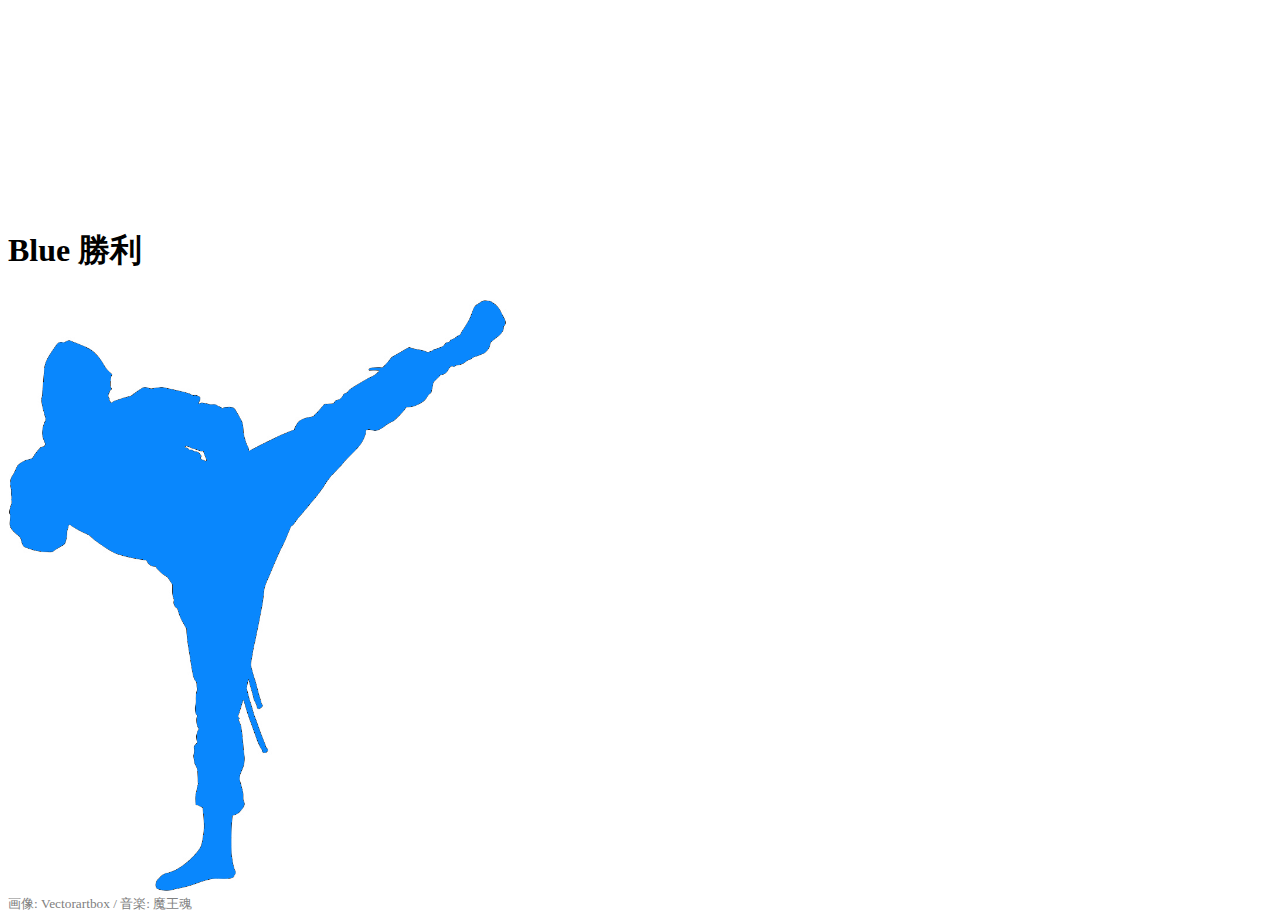
==== commit 0394625e: "mod bluewin.html" ====
--- a/slides/bluewin.html
+++ b/slides/bluewin.html
@@ -16,7 +16,7 @@
     <div id="area" class="epoch category10" style="height: 200px;"></div>
     <div class="gauges">
       <h1>Blue 勝利</h1>
-      <img src="images/ninja_blue.png"/>
+      <img src="images/ninja_blue.png" height="600"/>
     </div>
     <div>
       <small><font color="gray">画像: Vectorartbox / 音楽: 魔王魂</font></small>
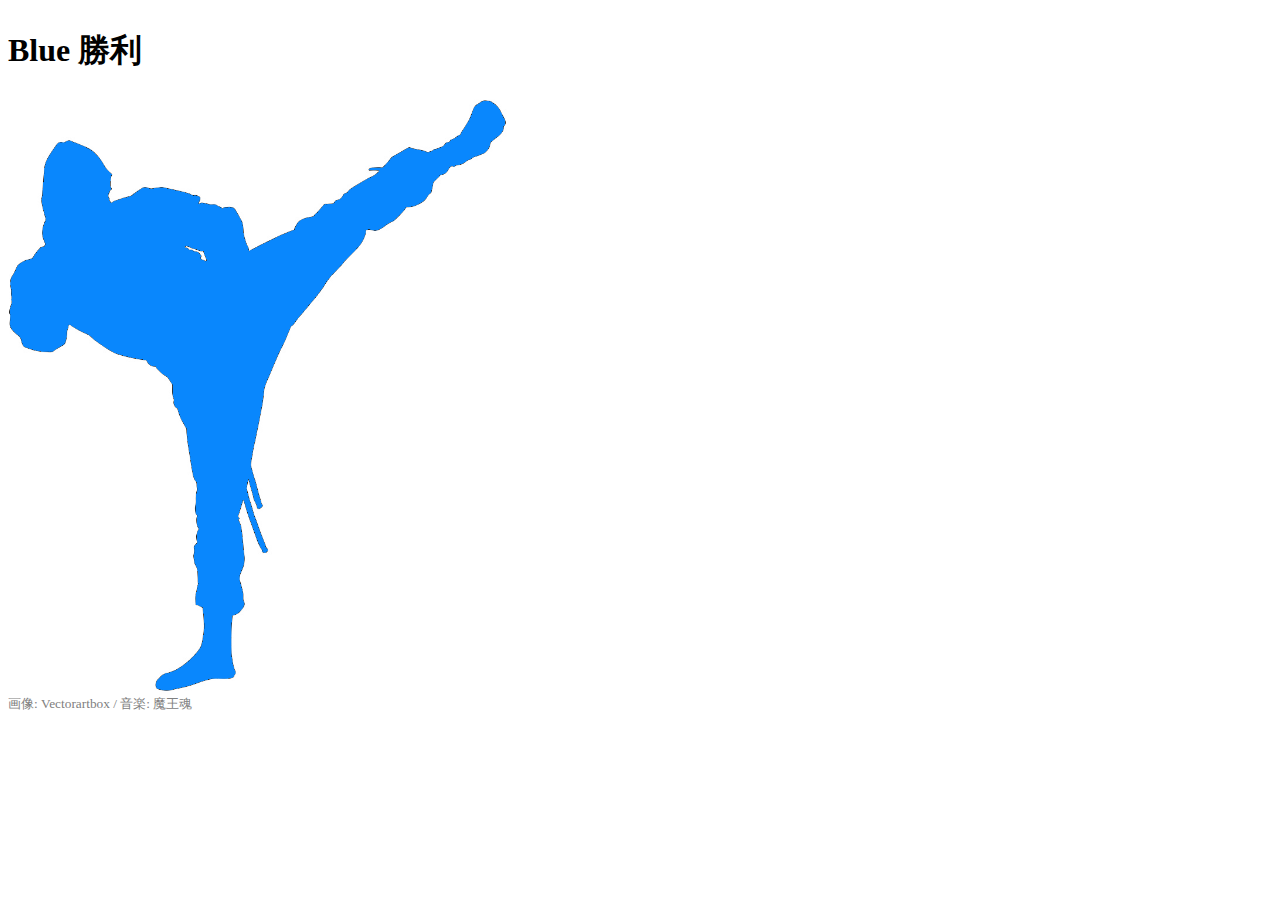
==== commit 5e63053a: "mod bluewin.html" ====
--- a/slides/bluewin.html
+++ b/slides/bluewin.html
@@ -13,7 +13,6 @@
   </head>
   <body>
     <embed src="sounds/win.mp3" autostart="true" loop="true" height="0" width="0"></embed>
-    <div id="area" class="epoch category10" style="height: 200px;"></div>
     <div class="gauges">
       <h1>Blue 勝利</h1>
       <img src="images/ninja_blue.png" height="600"/>
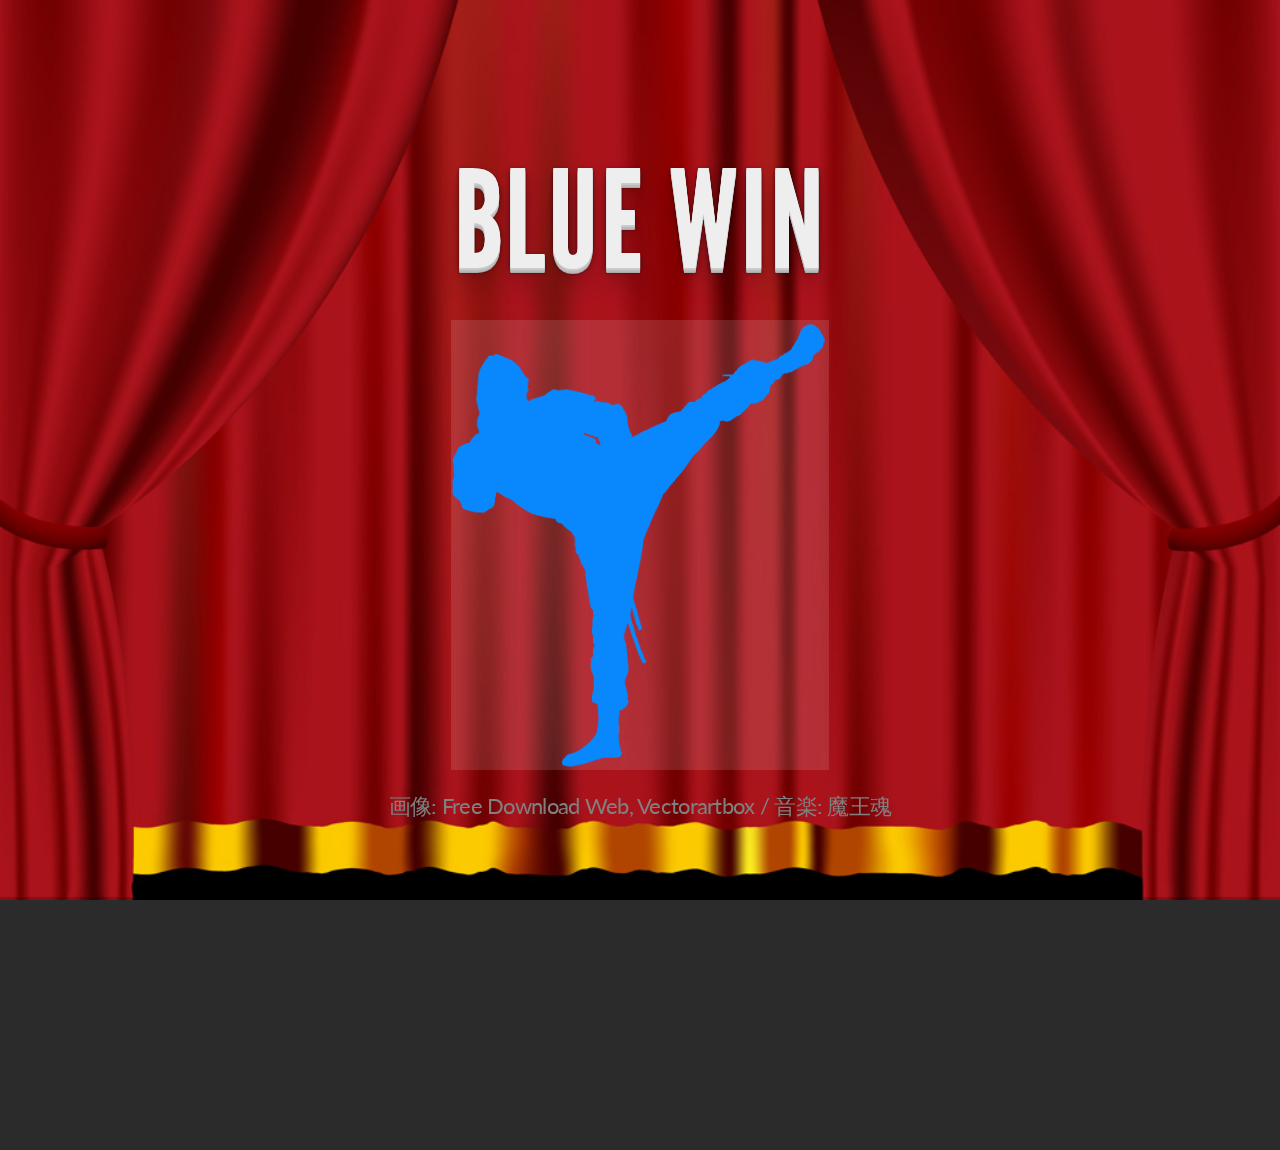
==== commit 53abafbf: "change winner image" ====
--- a/slides/bluewin.html
+++ b/slides/bluewin.html
@@ -1,24 +1,97 @@
-<html>
-  <head>
-    <meta http-equiv="Content-Type" content="text/html; charset=utf-8">
-    <script src="https://ajax.googleapis.com/ajax/libs/jquery/1.11.1/jquery.min.js"></script>
-    <script src="js/d3.min.js"></script>
-    <script src="js/epoch.min.js"></script>
-    <link rel="stylesheet" type="text/css" href="css/epoch.min.css">
-    <style>
-      .gauges .epoch {
-        display: inline-block;
-      }
-    </style>
-  </head>
-  <body>
-    <embed src="sounds/win.mp3" autostart="true" loop="true" height="0" width="0"></embed>
-    <div class="gauges">
-      <h1>Blue 勝利</h1>
-      <img src="images/ninja_blue.png" height="600"/>
-    </div>
-    <div>
-      <small><font color="gray">画像: Vectorartbox / 音楽: 魔王魂</font></small>
-    </div>
-  </body>
+<!doctype html>
+<html lang="ja">
+
+    <head>
+        <meta charset="utf-8">
+
+        <title>Mynority - game for Myo ninja - </title>
+
+        <meta name="description" content="game of myo ninja">
+        <meta name="author" content="Team Mynority">
+
+        <meta name="apple-mobile-web-app-capable" content="yes" />
+        <meta name="apple-mobile-web-app-status-bar-style" content="black-translucent" />
+
+        <meta name="viewport" content="width=device-width, initial-scale=1.0, maximum-scale=1.0, user-scalable=no">
+
+        <link rel="stylesheet" href="css/reveal.min.css">
+        <link rel="stylesheet" href="css/theme/default.css" id="theme">
+
+        <!-- For syntax highlighting -->
+        <link rel="stylesheet" href="lib/css/zenburn.css">
+
+        <!-- If the query includes 'print-pdf', include the PDF print sheet -->
+        <script>
+            if( window.location.search.match( /print-pdf/gi ) ) {
+                var link = document.createElement( 'link' );
+                link.rel = 'stylesheet';
+                link.type = 'text/css';
+                link.href = 'css/print/pdf.css';
+                document.getElementsByTagName( 'head' )[0].appendChild( link );
+            }
+        </script>
+
+        <!--[if lt IE 9]>
+        <script src="lib/js/html5shiv.js"></script>
+        <![endif]-->
+        <script src="https://ajax.googleapis.com/ajax/libs/jquery/1.11.1/jquery.min.js"></script>
+        <script src="js/d3.min.js"></script>
+        <script src="js/epoch.min.js"></script>
+        <link rel="stylesheet" type="text/css" href="css/epoch.min.css">
+        <style>
+            .gauges .epoch {
+                display: inline-block;
+            }
+        </style>
+    </head>
+
+    <body>
+
+        <div class="reveal">
+
+            <!-- Any section element inside of this container is displayed as a slide -->
+            <div class="slides">
+                <section data-background="images/win_bg.jpg">
+                    <embed src="sounds/win.mp3" autostart="true" loop="true" height="0" width="0"></embed>
+                    <div class="gauges">
+                      <div><h1>Blue Win</h1></div>
+                      <div><img src="images/ninja_blue_kick.png" height="450"/></div>
+                    </div>
+                    <div>
+                      <small><font color="gray">画像: Free Download Web, Vectorartbox / 音楽: 魔王魂</font></small>
+                    </div>
+                </section>
+
+            </div>
+        </div>
+
+        <script src="lib/js/head.min.js"></script>
+        <script src="js/reveal.min.js"></script>
+
+        <script>
+
+            // Full list of configuration options available here:
+            // https://github.com/hakimel/reveal.js#configuration
+            Reveal.initialize({
+                controls: true,
+                progress: true,
+                history: true,
+                center: true,
+
+                theme: Reveal.getQueryHash().theme, // available themes are in /css/theme
+                transition: Reveal.getQueryHash().transition || 'zoom', // default/cube/page/concave/zoom/linear/fade/none
+
+                // Optional libraries used to extend on reveal.js
+                dependencies: [
+                    { src: 'lib/js/classList.js', condition: function() { return !document.body.classList; } },
+                    { src: 'plugin/markdown/marked.js', condition: function() { return !!document.querySelector( '[data-markdown]' ); } },
+                    { src: 'plugin/markdown/markdown.js', condition: function() { return !!document.querySelector( '[data-markdown]' ); } },
+                    { src: 'plugin/highlight/highlight.js', async: true, callback: function() { hljs.initHighlightingOnLoad(); } },
+                    { src: 'plugin/zoom-js/zoom.js', async: true, condition: function() { return !!document.body.classList; } },
+                    { src: 'plugin/notes/notes.js', async: true, condition: function() { return !!document.body.classList; } }
+                ]
+            });
+
+        </script>
+    </body>
 </html>
--- a/slides/css/theme/default.css
+++ b/slides/css/theme/default.css
@@ -0,0 +1,149 @@
+@import url(https://fonts.googleapis.com/css?family=Lato:400,700,400italic,700italic);
+/**
+ * Default theme for reveal.js.
+ *
+ * Copyright (C) 2011-2012 Hakim El Hattab, http://hakim.se
+ */
+@font-face {
+  font-family: 'League Gothic';
+  src: url("../../lib/font/league_gothic-webfont.eot");
+  src: url("../../lib/font/league_gothic-webfont.eot?#iefix") format("embedded-opentype"), url("../../lib/font/league_gothic-webfont.woff") format("woff"), url("../../lib/font/league_gothic-webfont.ttf") format("truetype"), url("../../lib/font/league_gothic-webfont.svg#LeagueGothicRegular") format("svg");
+  font-weight: normal;
+  font-style: normal; }
+
+/*********************************************
+ * GLOBAL STYLES
+ *********************************************/
+body {
+  background: #1c1e20;
+  background: -moz-radial-gradient(center, circle cover, #555a5f 0%, #1c1e20 100%);
+  background: -webkit-gradient(radial, center center, 0px, center center, 100%, color-stop(0%, #555a5f), color-stop(100%, #1c1e20));
+  background: -webkit-radial-gradient(center, circle cover, #555a5f 0%, #1c1e20 100%);
+  background: -o-radial-gradient(center, circle cover, #555a5f 0%, #1c1e20 100%);
+  background: -ms-radial-gradient(center, circle cover, #555a5f 0%, #1c1e20 100%);
+  background: radial-gradient(center, circle cover, #555a5f 0%, #1c1e20 100%);
+  background-color: #2b2b2b; }
+
+.reveal {
+  font-family: "Lato", sans-serif;
+  font-size: 36px;
+  font-weight: normal;
+  letter-spacing: -0.02em;
+  color: #eeeeee; }
+
+::selection {
+  color: white;
+  background: #ff5e99;
+  text-shadow: none; }
+
+/*********************************************
+ * HEADERS
+ *********************************************/
+.reveal h1,
+.reveal h2,
+.reveal h3,
+.reveal h4,
+.reveal h5,
+.reveal h6 {
+  margin: 0 0 20px 0;
+  color: #eeeeee;
+  font-family: "League Gothic", Impact, sans-serif;
+  line-height: 0.9em;
+  letter-spacing: 0.02em;
+  text-transform: uppercase;
+  text-shadow: 0px 0px 6px rgba(0, 0, 0, 0.2); }
+
+.reveal h1 {
+  text-shadow: 0 1px 0 #cccccc, 0 2px 0 #c9c9c9, 0 3px 0 #bbbbbb, 0 4px 0 #b9b9b9, 0 5px 0 #aaaaaa, 0 6px 1px rgba(0, 0, 0, 0.1), 0 0 5px rgba(0, 0, 0, 0.1), 0 1px 3px rgba(0, 0, 0, 0.3), 0 3px 5px rgba(0, 0, 0, 0.2), 0 5px 10px rgba(0, 0, 0, 0.25), 0 20px 20px rgba(0, 0, 0, 0.15); }
+
+/*********************************************
+ * LINKS
+ *********************************************/
+.reveal a:not(.image) {
+  color: #13daec;
+  text-decoration: none;
+  -webkit-transition: color .15s ease;
+  -moz-transition: color .15s ease;
+  -ms-transition: color .15s ease;
+  -o-transition: color .15s ease;
+  transition: color .15s ease; }
+
+.reveal a:not(.image):hover {
+  color: #71e9f4;
+  text-shadow: none;
+  border: none; }
+
+.reveal .roll span:after {
+  color: #fff;
+  background: #0d99a5; }
+
+/*********************************************
+ * IMAGES
+ *********************************************/
+.reveal section img {
+  margin: 15px 0px;
+  background: rgba(255, 255, 255, 0.12);
+  border: none 
+  box-shadow: 0 0 10px rgba(0, 0, 0, 0.15);
+  -webkit-transition: all .2s linear;
+  -moz-transition: all .2s linear;
+  -ms-transition: all .2s linear;
+  -o-transition: all .2s linear;
+  transition: all .2s linear; }
+
+.reveal a:hover img {
+  background: rgba(255, 255, 255, 0.2);
+  border: none
+  /** border-color: #13daec; **/
+  box-shadow: 0 0 20px rgba(0, 0, 0, 0.55); }
+
+/*********************************************
+ * NAVIGATION CONTROLS
+ *********************************************/
+.reveal .controls div.navigate-left,
+.reveal .controls div.navigate-left.enabled {
+  border-right-color: #13daec; }
+
+.reveal .controls div.navigate-right,
+.reveal .controls div.navigate-right.enabled {
+  border-left-color: #13daec; }
+
+.reveal .controls div.navigate-up,
+.reveal .controls div.navigate-up.enabled {
+  border-bottom-color: #13daec; }
+
+.reveal .controls div.navigate-down,
+.reveal .controls div.navigate-down.enabled {
+  border-top-color: #13daec; }
+
+.reveal .controls div.navigate-left.enabled:hover {
+  border-right-color: #71e9f4; }
+
+.reveal .controls div.navigate-right.enabled:hover {
+  border-left-color: #71e9f4; }
+
+.reveal .controls div.navigate-up.enabled:hover {
+  border-bottom-color: #71e9f4; }
+
+.reveal .controls div.navigate-down.enabled:hover {
+  border-top-color: #71e9f4; }
+
+/*********************************************
+ * PROGRESS BAR
+ *********************************************/
+.reveal .progress {
+  background: rgba(0, 0, 0, 0.2); }
+
+.reveal .progress span {
+  background: #13daec;
+  -webkit-transition: width 800ms cubic-bezier(0.26, 0.86, 0.44, 0.985);
+  -moz-transition: width 800ms cubic-bezier(0.26, 0.86, 0.44, 0.985);
+  -ms-transition: width 800ms cubic-bezier(0.26, 0.86, 0.44, 0.985);
+  -o-transition: width 800ms cubic-bezier(0.26, 0.86, 0.44, 0.985);
+  transition: width 800ms cubic-bezier(0.26, 0.86, 0.44, 0.985); }
+
+/*********************************************
+ * SLIDE NUMBER
+ *********************************************/
+.reveal .slide-number {
+  color: #13daec; }
--- a/slides/lib/css/zenburn.css
+++ b/slides/lib/css/zenburn.css
@@ -0,0 +1,114 @@
+/*
+
+Zenburn style from voldmar.ru (c) Vladimir Epifanov <voldmar@voldmar.ru>
+based on dark.css by Ivan Sagalaev
+
+*/
+
+pre code {
+  display: block; padding: 0.5em;
+  background: #3F3F3F;
+  color: #DCDCDC;
+}
+
+pre .keyword,
+pre .tag,
+pre .css .class,
+pre .css .id,
+pre .lisp .title,
+pre .nginx .title,
+pre .request,
+pre .status,
+pre .clojure .attribute {
+  color: #E3CEAB;
+}
+
+pre .django .template_tag,
+pre .django .variable,
+pre .django .filter .argument {
+  color: #DCDCDC;
+}
+
+pre .number,
+pre .date {
+  color: #8CD0D3;
+}
+
+pre .dos .envvar,
+pre .dos .stream,
+pre .variable,
+pre .apache .sqbracket {
+  color: #EFDCBC;
+}
+
+pre .dos .flow,
+pre .diff .change,
+pre .python .exception,
+pre .python .built_in,
+pre .literal,
+pre .tex .special {
+  color: #EFEFAF;
+}
+
+pre .diff .chunk,
+pre .subst {
+  color: #8F8F8F;
+}
+
+pre .dos .keyword,
+pre .python .decorator,
+pre .title,
+pre .haskell .type,
+pre .diff .header,
+pre .ruby .class .parent,
+pre .apache .tag,
+pre .nginx .built_in,
+pre .tex .command,
+pre .prompt {
+    color: #efef8f;
+}
+
+pre .dos .winutils,
+pre .ruby .symbol,
+pre .ruby .symbol .string,
+pre .ruby .string {
+  color: #DCA3A3;
+}
+
+pre .diff .deletion,
+pre .string,
+pre .tag .value,
+pre .preprocessor,
+pre .built_in,
+pre .sql .aggregate,
+pre .javadoc,
+pre .smalltalk .class,
+pre .smalltalk .localvars,
+pre .smalltalk .array,
+pre .css .rules .value,
+pre .attr_selector,
+pre .pseudo,
+pre .apache .cbracket,
+pre .tex .formula {
+  color: #CC9393;
+}
+
+pre .shebang,
+pre .diff .addition,
+pre .comment,
+pre .java .annotation,
+pre .template_comment,
+pre .pi,
+pre .doctype {
+  color: #7F9F7F;
+}
+
+pre .coffeescript .javascript,
+pre .javascript .xml,
+pre .tex .formula,
+pre .xml .javascript,
+pre .xml .vbscript,
+pre .xml .css,
+pre .xml .cdata {
+  opacity: 0.5;
+}